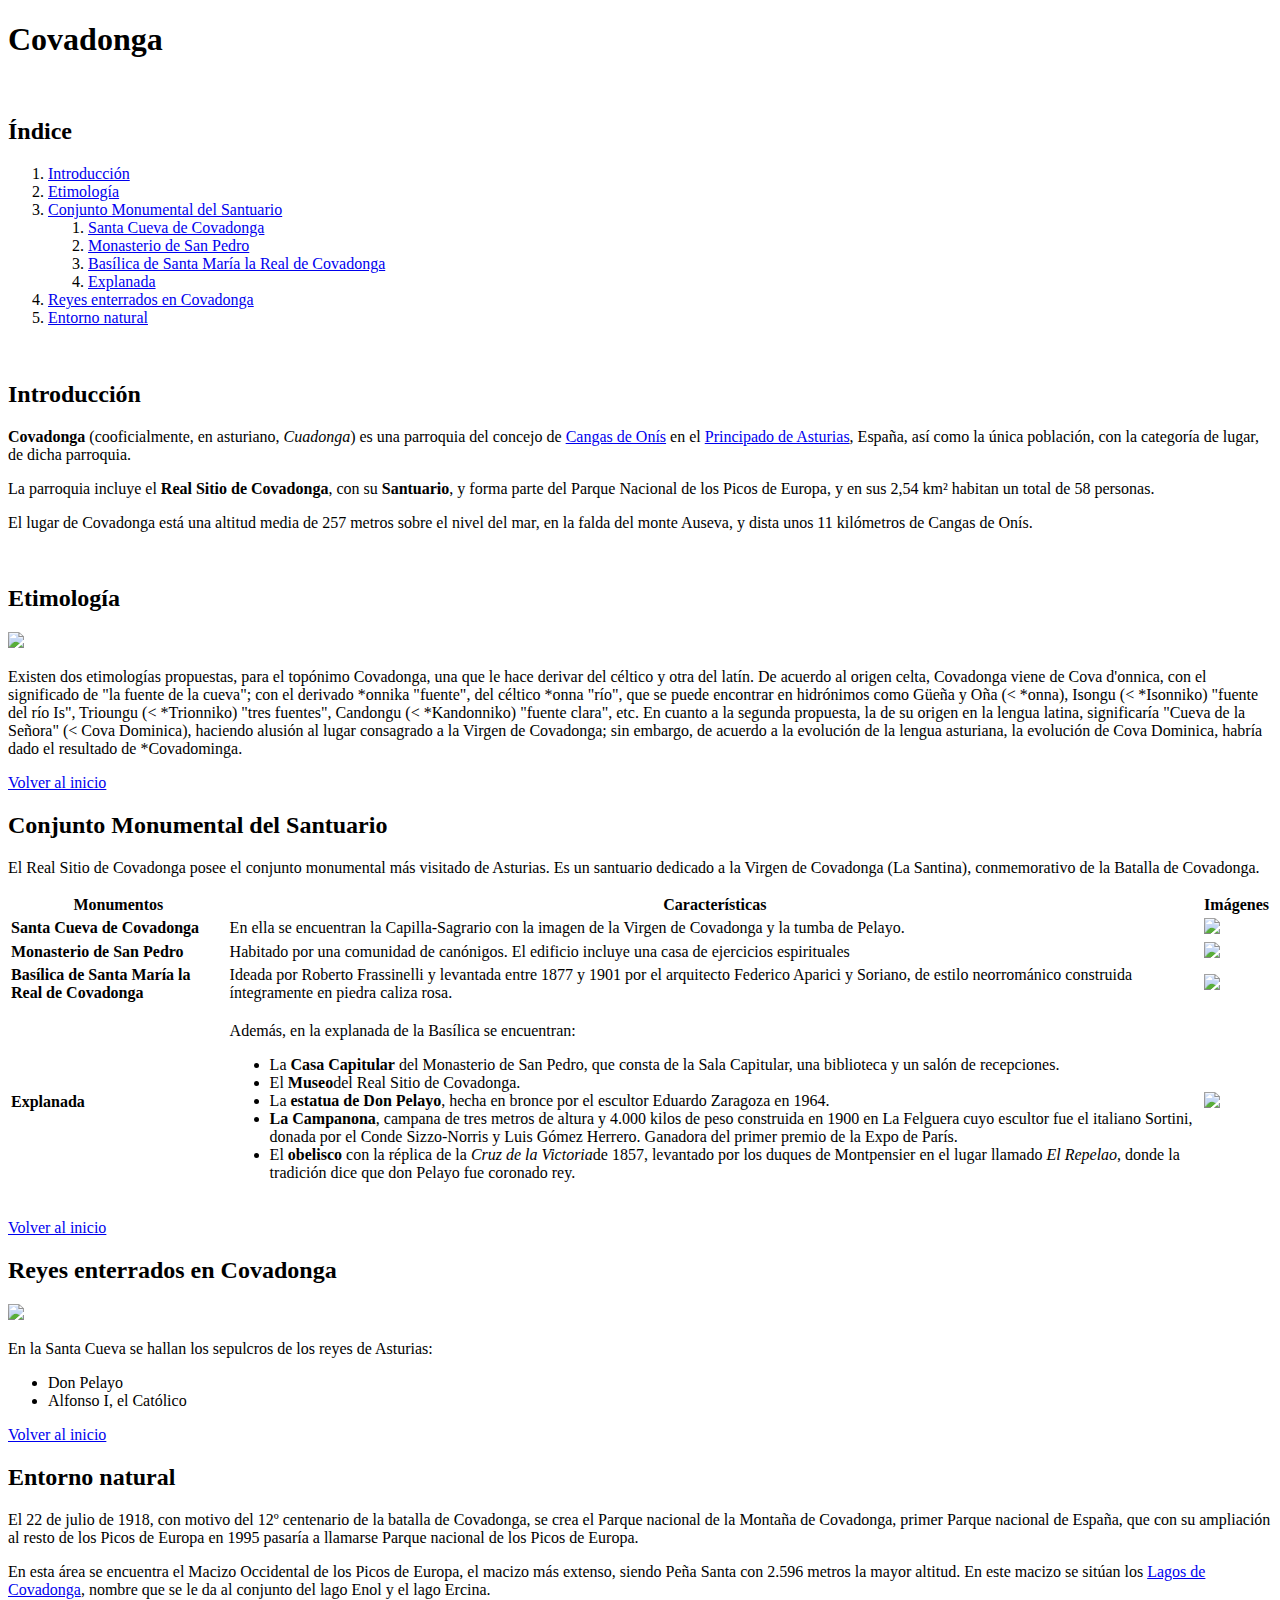
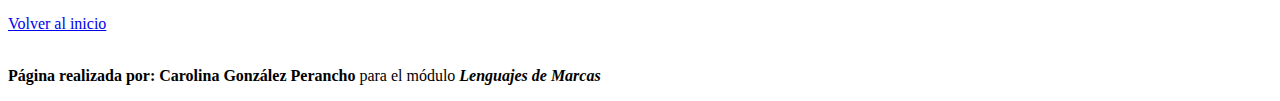
==== Covadonga.html @ c93b2c5b "Update Covadonga.html" ====
<!DOCTYPE html PUBLIC "-//W3C//DTD XHTML 1.0 Strict//EN"
   "http://www.w3.org/TR/xhtml1/DTD/xhtml1-strict.dtd">
<html>
<head>
<title> Covadonga</title>
<meta charset="UTF-8"> 
<link rel="stylesheet" type="text/css" href="css/estiloCovadonga.css"/> 
</head>

<body>
<h1 id="inicio"> Covadonga </h1>
</br>
   <h2 id="indice">Índice</h2>
    <ol>
    
    <li><a href="#introduccion">Introducción</a></li>
    <li><a href="#etimologia">Etimología</a></li>
    <li><a href="#conjunto">Conjunto Monumental del Santuario</a>
	<ol>
	<li><a href="#santacueva">Santa Cueva de Covadonga </a></li> 
	<li><a href="#monasterio">Monasterio de San Pedro </a></li>
	<li><a href="#basilica">Basílica de Santa María la Real de Covadonga </a></li>
    <li><a href="#explanada">Explanada </a></li>
	</ol>
	
	</li>
    <li><a href="#reyes">Reyes enterrados en Covadonga</a> </li>
    <li><a href="#entorno">Entorno natural</a>
  
        </li>   


    </ol>
	</br>
<h2 id="introduccion"> Introducción </h2>
<p><strong>Covadonga</strong> (cooficialmente, en asturiano, <em>Cuadonga</em>) es una parroquia del concejo de <a href="https://es.wikipedia.org/wiki/Cangas_de_On%C3%ADs">Cangas de Onís</a> 
en el <a href="https://es.wikipedia.org/wiki/Asturias">Principado de Asturias</a>, España, así como la única población, con la categoría de lugar, de dicha
 parroquia.</p>
<p>La parroquia incluye el <strong>Real Sitio de Covadonga</strong>, con su <strong>Santuario</strong>, y forma parte del Parque Nacional de
 los Picos de Europa, y en sus 2,54 km² habitan un total de 58 personas.</p>

<p>El lugar de Covadonga está una altitud media de 257 metros sobre el nivel del mar, en la falda del monte
Auseva, y dista unos 11 kilómetros de Cangas de Onís.</p></br>

<h2 id="etimologia"> Etimología </h2>
<img src="images/santina.jpg"/><p>Existen dos etimologías propuestas, para el topónimo Covadonga, una que le hace derivar del céltico y otra del latín. De acuerdo al origen celta, Covadonga viene de Cova d'onnica, con el significado 
de "la fuente de la cueva"; con el derivado *onnika "fuente", del céltico *onna "río", que se puede encontrar en hidrónimos como Güeña y Oña (< *onna), Isongu (< *Isonniko) "fuente del río Is", 
Trioungu (< *Trionniko) "tres fuentes", Candongu (< *Kandonniko) "fuente clara", etc. En cuanto a la segunda propuesta, la de su origen en la lengua latina, significaría "Cueva de la Señora" (< Cova Dominica),
haciendo alusión al lugar consagrado a la Virgen de Covadonga; sin embargo, de acuerdo a la evolución de la lengua asturiana, la evolución de Cova Dominica, habría dado el resultado de *Covadominga.</p>
<a href="#inicio"> Volver al inicio</a>
</br>
<h2 id="conjunto">Conjunto Monumental del Santuario</h2>
<p>El Real Sitio de Covadonga posee el conjunto monumental más visitado de Asturias. Es un santuario dedicado a la Virgen
 de Covadonga (La Santina), conmemorativo de la Batalla de Covadonga.</p>


<table>
<tr>
<th>Monumentos</th>
<th> Características </th>
<th> Imágenes</th>
</tr>
<tr>
<td id="santacueva"><strong>Santa Cueva de Covadonga</strong></td>
<td><span>En ella se encuentran la Capilla-Sagrario con la imagen de la Virgen de Covadonga y la tumba de Pelayo.</span></td>
<td><img src="images/cueva.jpg"/></td>
</tr>
<tr>
<td id="monasterio"><strong>Monasterio de San Pedro</strong></td>
<span><td> Habitado por una comunidad de canónigos. El edificio incluye una casa de ejercicios espirituales</td></span>
<td><img src="imagenes/casa_capitular.jpg"/></td>
</tr>

<tr>
<td id="basilica"><strong>Basílica de Santa María la Real de Covadonga</strong></td>
<span><td>Ideada por Roberto Frassinelli y levantada entre 1877 y 1901 por el arquitecto Federico Aparici y Soriano, 
de estilo neorrománico construida íntegramente en piedra caliza rosa.</td></span>
<td><img src="imagenes/basilica.jpg"/></td>
</tr>
<tr>
<td id="explanada"><strong>Explanada</strong></td>
<td>
<span><p>Además, en la explanada de la Basílica se encuentran: </p>
<ul>
<li>La <strong>Casa Capitular</strong> del Monasterio de San Pedro, que consta de la Sala Capitular, una biblioteca y un salón de recepciones.</li>
<li> El <strong>Museo</strong>del Real Sitio de Covadonga.</li>
<li> La <strong>estatua de Don Pelayo</strong>, hecha en bronce por el escultor Eduardo Zaragoza en 1964.</li>
<li> <strong>La Campanona</strong>, campana de tres metros de altura y 4.000 kilos de peso construida en 1900 en
 La Felguera cuyo escultor fue el italiano Sortini, donada por el Conde Sizzo-Norris y Luis Gómez Herrero.
 Ganadora del primer premio de la Expo de París.</li>
<li> El <strong>obelisco </strong> con la réplica de la <em>Cruz de la Victoria</em>de 1857, levantado por los duques de Montpensier en el lugar 
llamado <em>El Repelao</em>, donde la tradición dice que don Pelayo fue coronado rey.</li>
</ul>
</td></span>
<td><img src="imagenes/monumentos.jpg"/></td>
</tr>
</table>
</br>
<a href="#inicio"> Volver al inicio</a>
</br>
<h2 id="reyes"> Reyes enterrados en Covadonga</h2><img src="imagenes/tumba.jpg"/>
<p>En la Santa Cueva se hallan los sepulcros de los reyes de Asturias:</p>
<ul>
 <span><li> Don Pelayo</li></span>
 <span><li> Alfonso I, el Católico</li></span>
 </ul>
 <a href="#inicio"> Volver al inicio</a>
 </br>
 <h2 id="entorno"> Entorno natural</h2>
 <p> El 22 de julio de 1918, con motivo del 12º centenario de la batalla de Covadonga,
 se crea el Parque nacional de la Montaña de Covadonga, primer Parque nacional de España, 
 que con su ampliación al resto de los Picos de Europa en 1995 pasaría a llamarse
 Parque nacional de los Picos de Europa.</p>
 <p>En esta área se encuentra el Macizo Occidental de los Picos de Europa, el macizo más extenso, 
 siendo Peña Santa con 2.596 metros la mayor altitud. En este macizo se sitúan los  <a href="lagosCovadonga.html">
 Lagos de Covadonga</a>, nombre que se le da al conjunto del lago Enol y el lago Ercina.</p>

 <a href="#inicio"> Volver al inicio</a>
  </br> </br>
<p> <strong>Página realizada por: Carolina González Perancho</strong> para el módulo <strong><em>Lenguajes de Marcas </em></strong> </p>
</body>
</html>
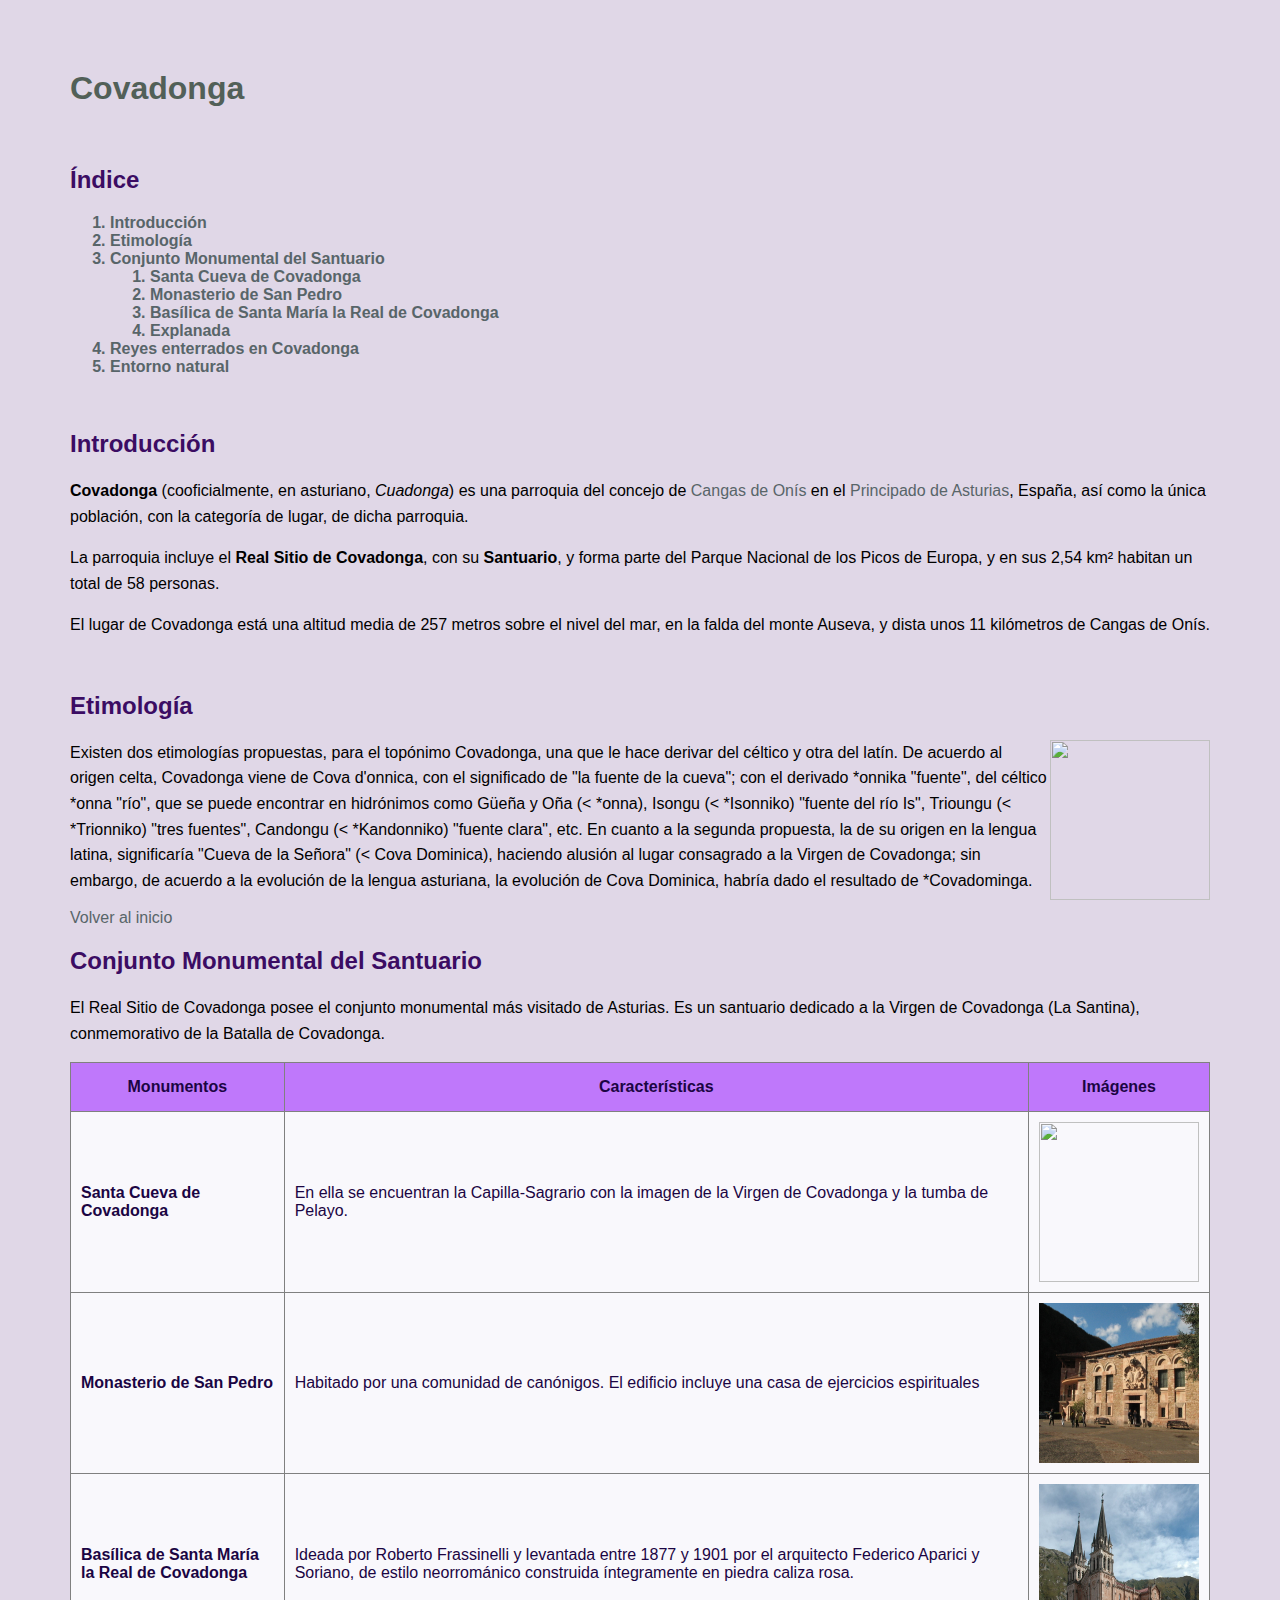
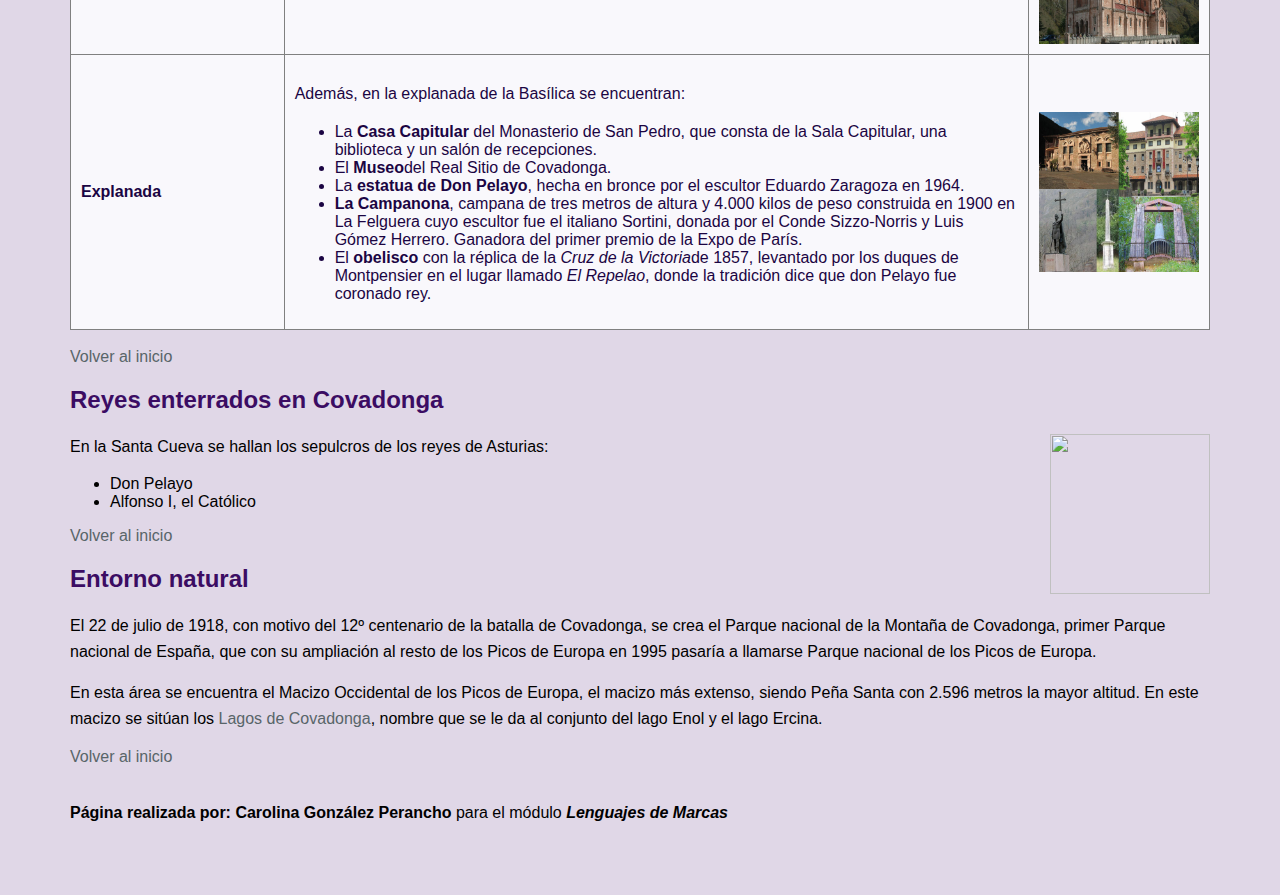
==== commit e69b5d97: "Add files via upload" ====
--- a/Covadonga.html
+++ b/Covadonga.html
@@ -4,7 +4,7 @@
 <head>
 <title> Covadonga</title>
 <meta charset="UTF-8"> 
-<link rel="stylesheet" type="text/css" href="css/estiloCovadonga.css"/> 
+<link rel="stylesheet" type="text/css" href="stylesheets/estiloCovadonga.css"/> 
 </head>
 
 <body>
@@ -68,14 +68,14 @@
 <tr>
 <td id="monasterio"><strong>Monasterio de San Pedro</strong></td>
 <span><td> Habitado por una comunidad de canónigos. El edificio incluye una casa de ejercicios espirituales</td></span>
-<td><img src="imagenes/casa_capitular.jpg"/></td>
+<td><img src="images/casa_capitular.jpg"/></td>
 </tr>
 
 <tr>
 <td id="basilica"><strong>Basílica de Santa María la Real de Covadonga</strong></td>
 <span><td>Ideada por Roberto Frassinelli y levantada entre 1877 y 1901 por el arquitecto Federico Aparici y Soriano, 
 de estilo neorrománico construida íntegramente en piedra caliza rosa.</td></span>
-<td><img src="imagenes/basilica.jpg"/></td>
+<td><img src="images/basilica.jpg"/></td>
 </tr>
 <tr>
 <td id="explanada"><strong>Explanada</strong></td>
@@ -92,13 +92,13 @@
 llamado <em>El Repelao</em>, donde la tradición dice que don Pelayo fue coronado rey.</li>
 </ul>
 </td></span>
-<td><img src="imagenes/monumentos.jpg"/></td>
+<td><img src="images/monumentos.jpg"/></td>
 </tr>
 </table>
 </br>
 <a href="#inicio"> Volver al inicio</a>
 </br>
-<h2 id="reyes"> Reyes enterrados en Covadonga</h2><img src="imagenes/tumba.jpg"/>
+<h2 id="reyes"> Reyes enterrados en Covadonga</h2><img src="images/tumba.jpg"/>
 <p>En la Santa Cueva se hallan los sepulcros de los reyes de Asturias:</p>
 <ul>
  <span><li> Don Pelayo</li></span>
--- a/stylesheets/estiloCovadonga.css
+++ b/stylesheets/estiloCovadonga.css
@@ -0,0 +1,122 @@
+body{
+    font-family: verdana,arial,sans-serif;
+    background-color: #e0d7e7;
+	margin:70px;
+
+
+    
+}
+h1{
+	color:#526058;
+	font-family: verdana,arial,sans-serif;
+	
+}
+h2 {
+	color:#3b0c63;
+	font-family: verdana,arial,sans-serif;
+}
+
+img{
+    
+float:right;
+width:160px;
+height:160px;
+margin-left:20px;
+display: block;
+margin-left: auto;
+margin-right: auto;
+}
+
+
+
+
+p{
+  
+    font-weight:500;
+    line-height: 1.6;
+
+}
+
+a{
+	color:#586569;
+	}
+
+li a{
+    text-decoration: none;
+	font-weight:bold;
+	
+    
+}
+ol li{
+    
+      font-weight:600;
+      color:#586569;
+}
+
+a:link{
+	text-decoration:none;
+	  color:#586569;
+
+	
+}
+
+a:hover{
+	color:#ffffff;
+}
+
+
+li:hover{
+	color:#ffffff;
+	
+}
+a:active {
+		color:#8808f5;
+} 
+
+li:active{
+	color:#8808f5;
+}
+
+span {
+	pointer-events: none;
+}
+
+
+ table{
+
+
+border-collapse:collapse;
+ color: #49454c;
+
+
+    
+}
+table,th,td{
+border:1px solid grey;  
+
+}
+
+table,th{
+    background-color:#bf78fb;
+	color:#1b0543;
+	text-align:center;
+	padding:15px;
+}
+
+table,td{
+    background-color:#f9f8fc;
+	text-align:left;
+	padding:10px;
+	pointer-events: none;
+	
+	
+}
+
+span img{
+	width:350px;
+	height: 250px;
+    margin: 20px;
+ 
+	}
+
+
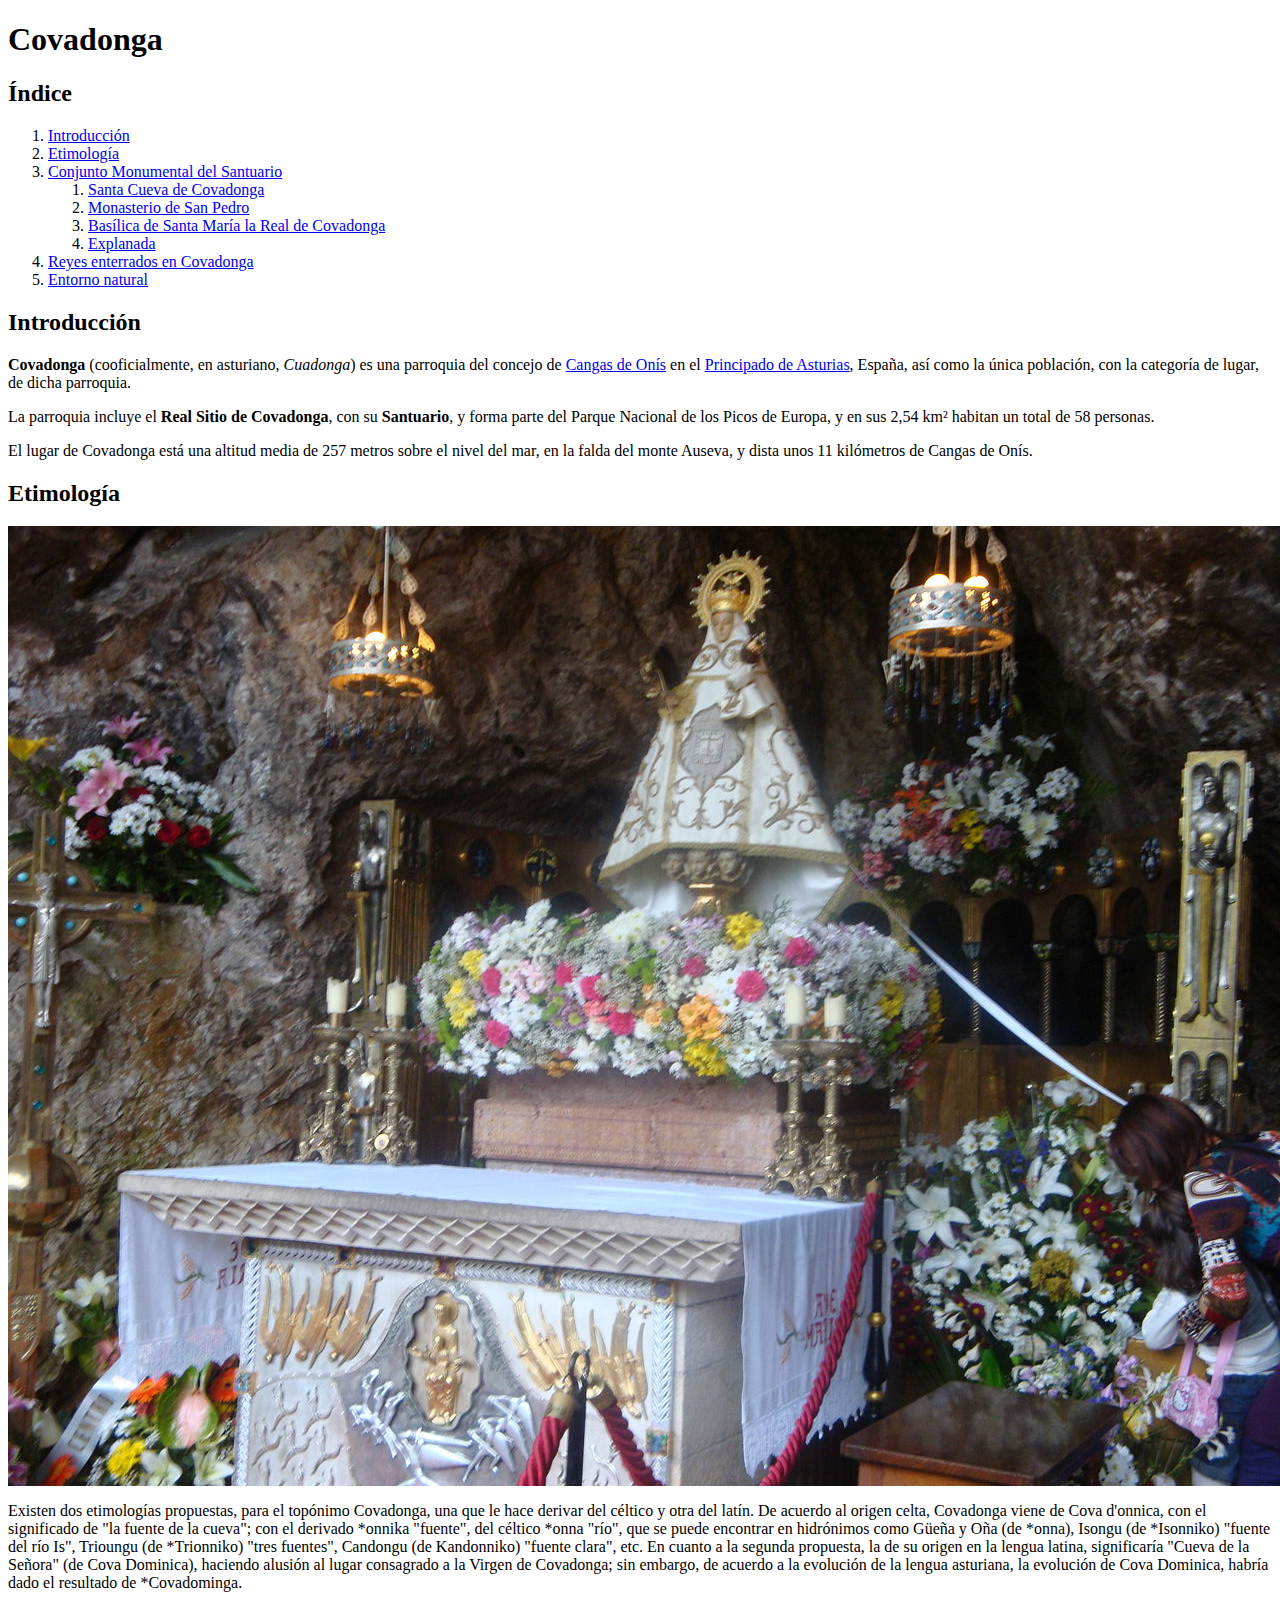
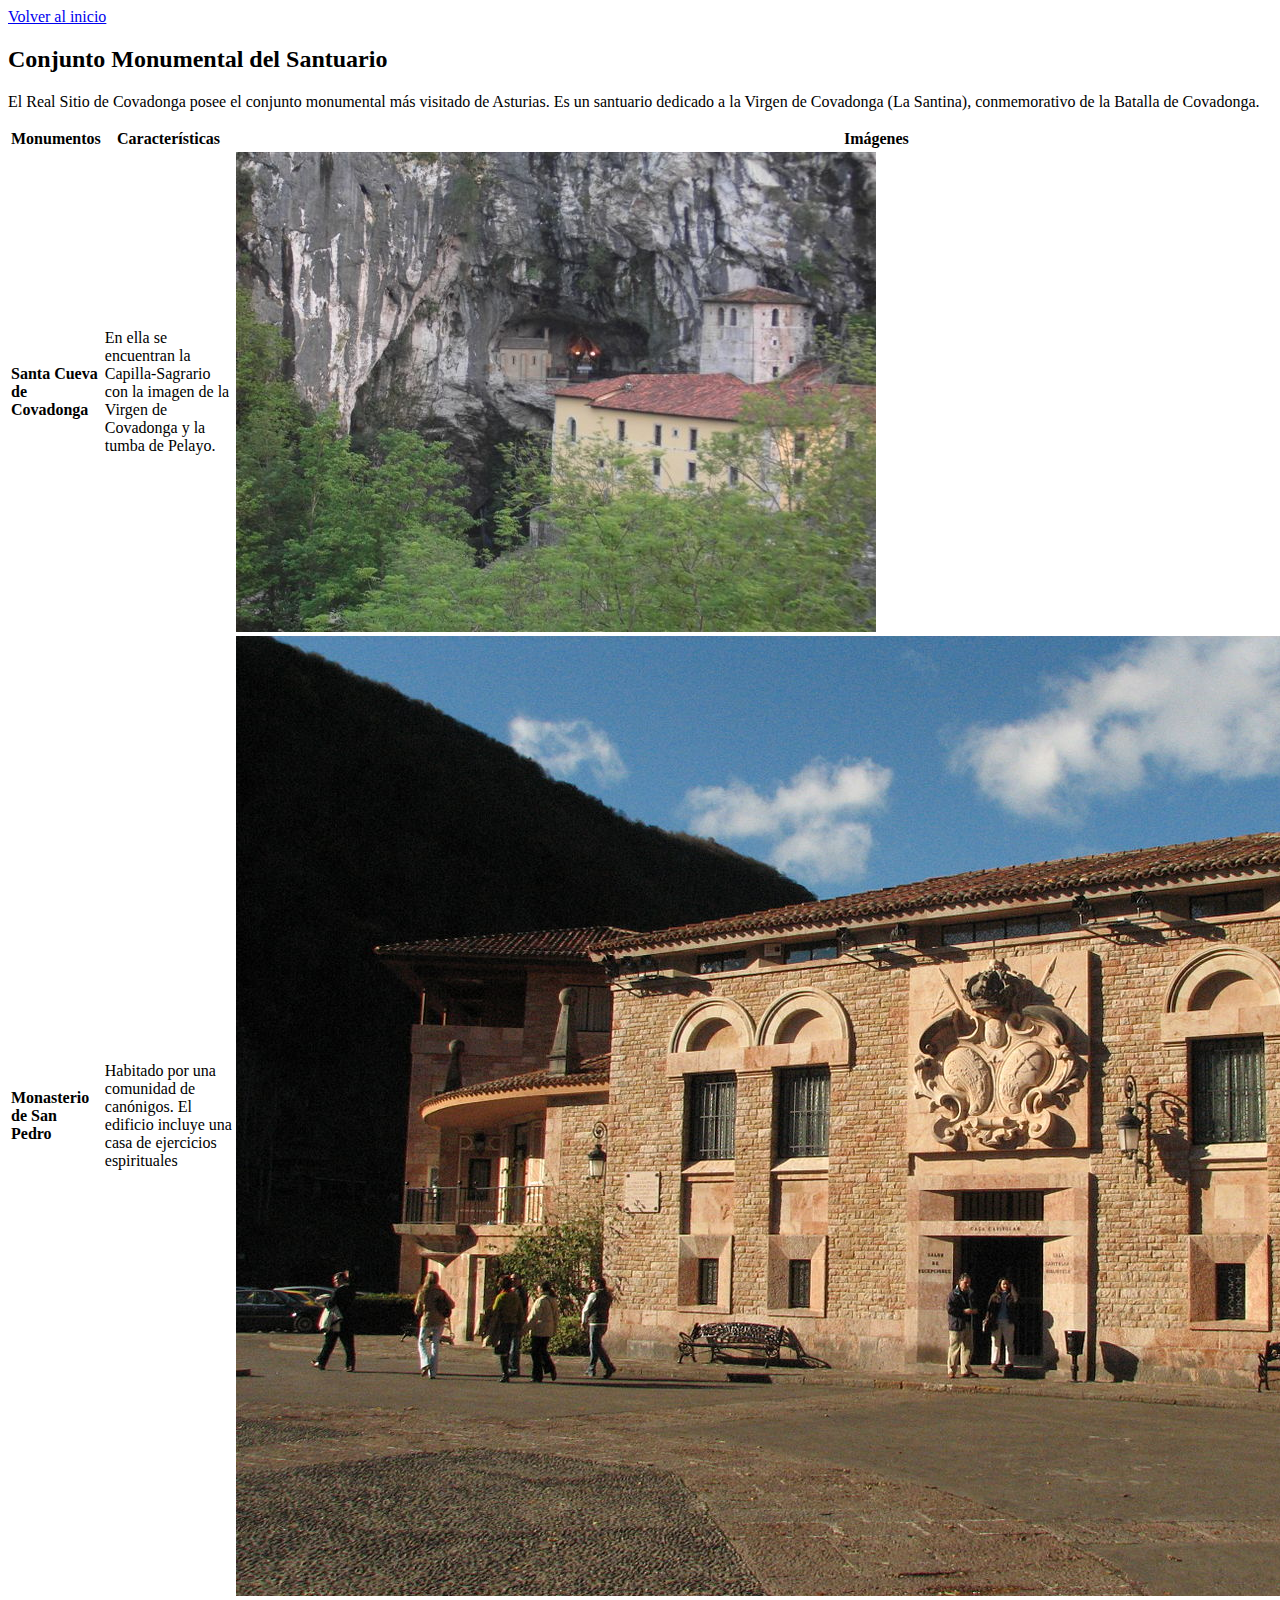
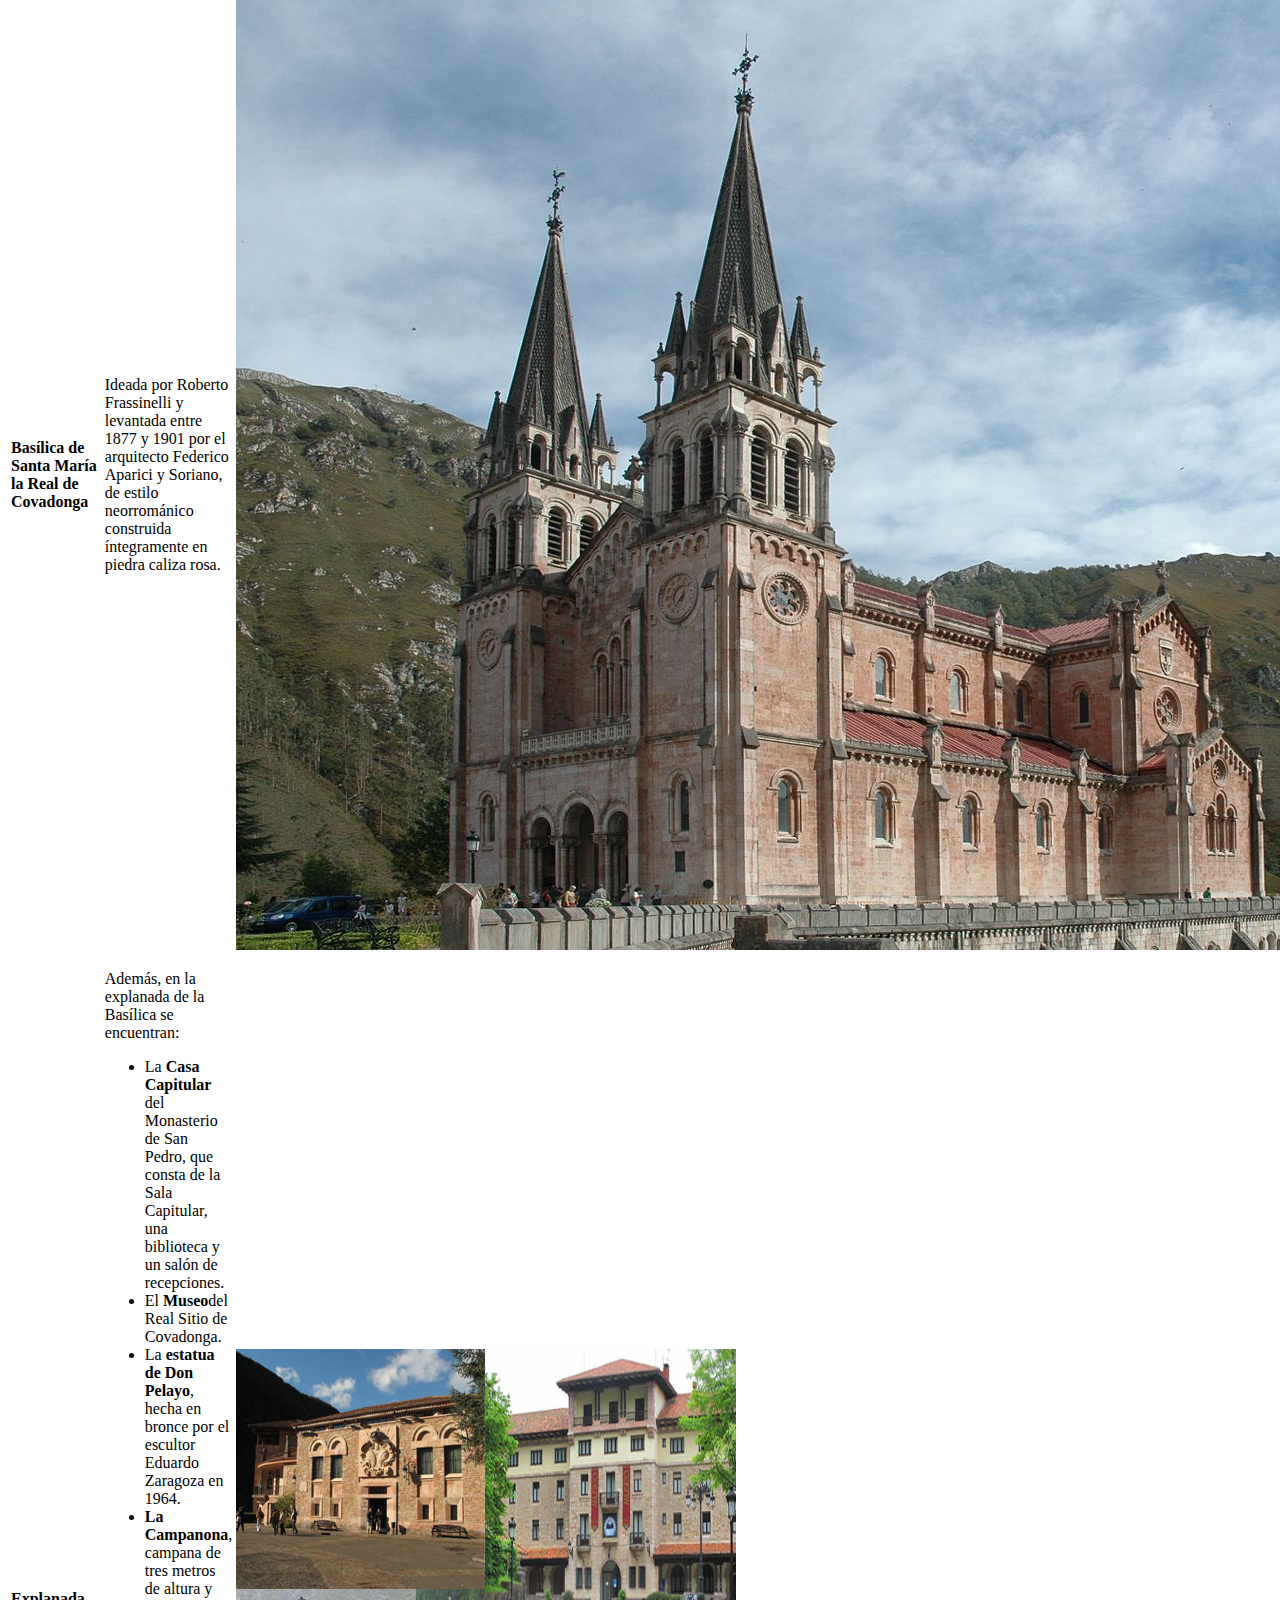
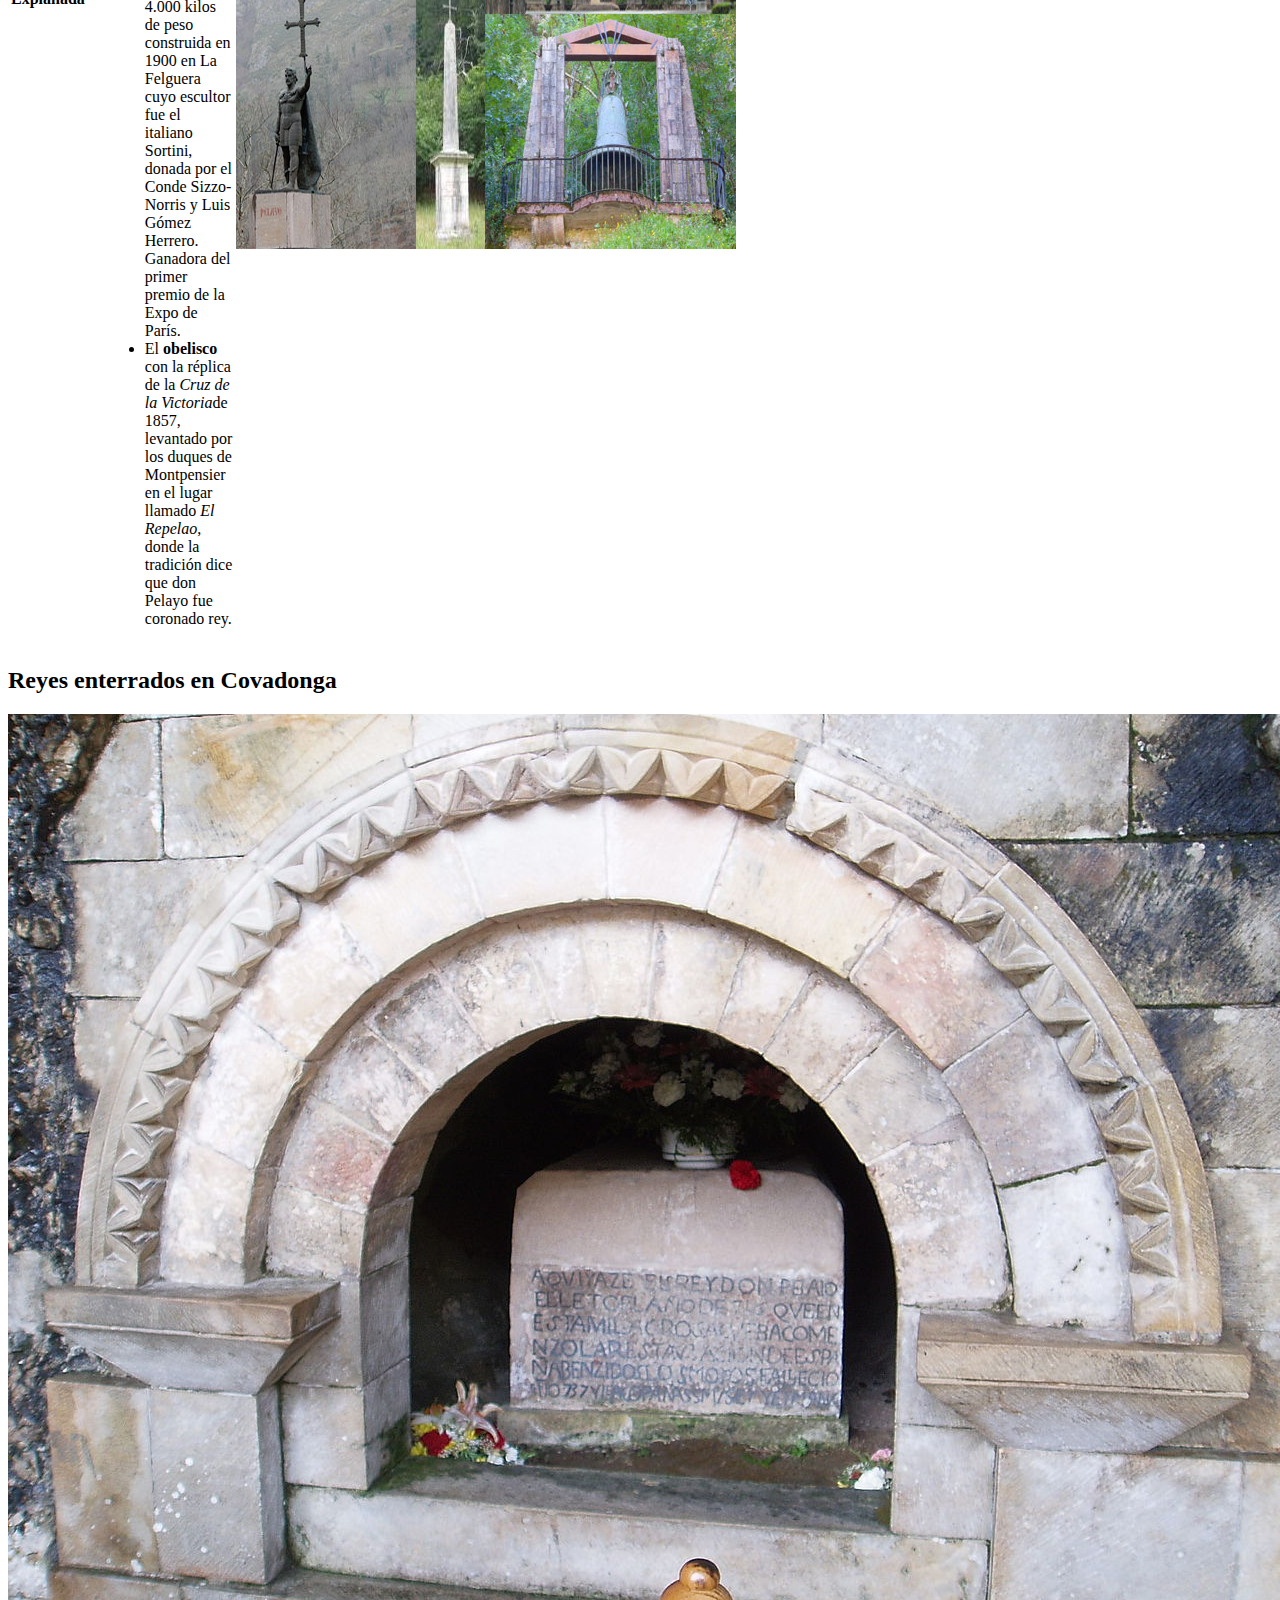
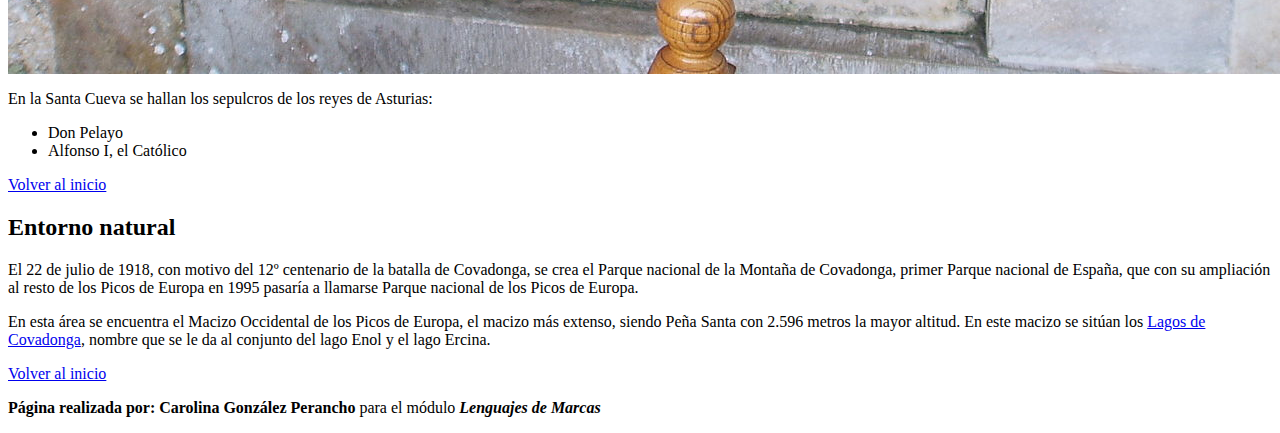
==== commit 3c5b370b: "Update Covadonga.html" ====
--- a/Covadonga.html
+++ b/Covadonga.html
@@ -1,15 +1,15 @@
-<!DOCTYPE html PUBLIC "-//W3C//DTD XHTML 1.0 Strict//EN"
-   "http://www.w3.org/TR/xhtml1/DTD/xhtml1-strict.dtd">
-<html>
+ <!DOCTYPE html PUBLIC "-//W3C//DTD XHTML 1.0 Transitional//EN"
+         "http://www.w3.org/TR/xhtml1/DTD/xhtml1-transitional.dtd">
+ <html xmlns="http://www.w3.org/1999/xhtml">
 <head>
 <title> Covadonga</title>
-<meta charset="UTF-8"> 
-<link rel="stylesheet" type="text/css" href="stylesheets/estiloCovadonga.css"/> 
+ <meta http-equiv="content-type" content="text/html; charset=utf-8" />
+<link rel="stylesheet" type="text/css" href="css/estiloCovadonga.css"/> 
 </head>
 
 <body>
 <h1 id="inicio"> Covadonga </h1>
-</br>
+
    <h2 id="indice">Índice</h2>
     <ol>
     
@@ -31,7 +31,7 @@
 
 
     </ol>
-	</br>
+
 <h2 id="introduccion"> Introducción </h2>
 <p><strong>Covadonga</strong> (cooficialmente, en asturiano, <em>Cuadonga</em>) es una parroquia del concejo de <a href="https://es.wikipedia.org/wiki/Cangas_de_On%C3%ADs">Cangas de Onís</a> 
 en el <a href="https://es.wikipedia.org/wiki/Asturias">Principado de Asturias</a>, España, así como la única población, con la categoría de lugar, de dicha
@@ -40,15 +40,15 @@
  los Picos de Europa, y en sus 2,54 km² habitan un total de 58 personas.</p>
 
 <p>El lugar de Covadonga está una altitud media de 257 metros sobre el nivel del mar, en la falda del monte
-Auseva, y dista unos 11 kilómetros de Cangas de Onís.</p></br>
+Auseva, y dista unos 11 kilómetros de Cangas de Onís.</p>
 
 <h2 id="etimologia"> Etimología </h2>
-<img src="images/santina.jpg"/><p>Existen dos etimologías propuestas, para el topónimo Covadonga, una que le hace derivar del céltico y otra del latín. De acuerdo al origen celta, Covadonga viene de Cova d'onnica, con el significado 
-de "la fuente de la cueva"; con el derivado *onnika "fuente", del céltico *onna "río", que se puede encontrar en hidrónimos como Güeña y Oña (< *onna), Isongu (< *Isonniko) "fuente del río Is", 
-Trioungu (< *Trionniko) "tres fuentes", Candongu (< *Kandonniko) "fuente clara", etc. En cuanto a la segunda propuesta, la de su origen en la lengua latina, significaría "Cueva de la Señora" (< Cova Dominica),
+<img src="images/santina.jpg" alt="santina"/><p>Existen dos etimologías propuestas, para el topónimo Covadonga, una que le hace derivar del céltico y otra del latín. De acuerdo al origen celta, Covadonga viene de Cova d'onnica, con el significado 
+de "la fuente de la cueva"; con el derivado *onnika "fuente", del céltico *onna "río", que se puede encontrar en hidrónimos como Güeña y Oña (de *onna), Isongu (de *Isonniko) "fuente del río Is", 
+Trioungu (de *Trionniko) "tres fuentes", Candongu (de Kandonniko) "fuente clara", etc. En cuanto a la segunda propuesta, la de su origen en la lengua latina, significaría "Cueva de la Señora" (de Cova Dominica),
 haciendo alusión al lugar consagrado a la Virgen de Covadonga; sin embargo, de acuerdo a la evolución de la lengua asturiana, la evolución de Cova Dominica, habría dado el resultado de *Covadominga.</p>
 <a href="#inicio"> Volver al inicio</a>
-</br>
+
 <h2 id="conjunto">Conjunto Monumental del Santuario</h2>
 <p>El Real Sitio de Covadonga posee el conjunto monumental más visitado de Asturias. Es un santuario dedicado a la Virgen
  de Covadonga (La Santina), conmemorativo de la Batalla de Covadonga.</p>
@@ -62,25 +62,25 @@
 </tr>
 <tr>
 <td id="santacueva"><strong>Santa Cueva de Covadonga</strong></td>
-<td><span>En ella se encuentran la Capilla-Sagrario con la imagen de la Virgen de Covadonga y la tumba de Pelayo.</span></td>
-<td><img src="images/cueva.jpg"/></td>
+<td>En ella se encuentran la Capilla-Sagrario con la imagen de la Virgen de Covadonga y la tumba de Pelayo.</td>
+<td><img src="images/cueva.jpg" alt="cueva"/></td>
 </tr>
 <tr>
 <td id="monasterio"><strong>Monasterio de San Pedro</strong></td>
-<span><td> Habitado por una comunidad de canónigos. El edificio incluye una casa de ejercicios espirituales</td></span>
-<td><img src="images/casa_capitular.jpg"/></td>
+<td> Habitado por una comunidad de canónigos. El edificio incluye una casa de ejercicios espirituales</td>
+<td><img src="images/casa_capitular.jpg" alt="Casa capitular"/></td>
 </tr>
 
 <tr>
 <td id="basilica"><strong>Basílica de Santa María la Real de Covadonga</strong></td>
-<span><td>Ideada por Roberto Frassinelli y levantada entre 1877 y 1901 por el arquitecto Federico Aparici y Soriano, 
-de estilo neorrománico construida íntegramente en piedra caliza rosa.</td></span>
-<td><img src="images/basilica.jpg"/></td>
+<td>Ideada por Roberto Frassinelli y levantada entre 1877 y 1901 por el arquitecto Federico Aparici y Soriano, 
+de estilo neorrománico construida íntegramente en piedra caliza rosa.</td>
+<td><img src="images/basilica.jpg" alt="basilica"/></td>
 </tr>
 <tr>
 <td id="explanada"><strong>Explanada</strong></td>
 <td>
-<span><p>Además, en la explanada de la Basílica se encuentran: </p>
+<p>Además, en la explanada de la Basílica se encuentran: </p>
 <ul>
 <li>La <strong>Casa Capitular</strong> del Monasterio de San Pedro, que consta de la Sala Capitular, una biblioteca y un salón de recepciones.</li>
 <li> El <strong>Museo</strong>del Real Sitio de Covadonga.</li>
@@ -91,21 +91,21 @@
 <li> El <strong>obelisco </strong> con la réplica de la <em>Cruz de la Victoria</em>de 1857, levantado por los duques de Montpensier en el lugar 
 llamado <em>El Repelao</em>, donde la tradición dice que don Pelayo fue coronado rey.</li>
 </ul>
-</td></span>
-<td><img src="images/monumentos.jpg"/></td>
+</td>
+<td><img src="images/monumentos.jpg" alt="basilica"/></td>
 </tr>
 </table>
-</br>
-<a href="#inicio"> Volver al inicio</a>
-</br>
-<h2 id="reyes"> Reyes enterrados en Covadonga</h2><img src="images/tumba.jpg"/>
+
+
+
+<h2 id="reyes"> Reyes enterrados en Covadonga</h2><img src="images/tumba.jpg" alt="tumba"/>
 <p>En la Santa Cueva se hallan los sepulcros de los reyes de Asturias:</p>
 <ul>
- <span><li> Don Pelayo</li></span>
- <span><li> Alfonso I, el Católico</li></span>
+ <li> Don Pelayo</li>
+<li> Alfonso I, el Católico</li>
  </ul>
  <a href="#inicio"> Volver al inicio</a>
- </br>
+
  <h2 id="entorno"> Entorno natural</h2>
  <p> El 22 de julio de 1918, con motivo del 12º centenario de la batalla de Covadonga,
  se crea el Parque nacional de la Montaña de Covadonga, primer Parque nacional de España, 
@@ -116,7 +116,7 @@
  Lagos de Covadonga</a>, nombre que se le da al conjunto del lago Enol y el lago Ercina.</p>
 
  <a href="#inicio"> Volver al inicio</a>
-  </br> </br>
+
 <p> <strong>Página realizada por: Carolina González Perancho</strong> para el módulo <strong><em>Lenguajes de Marcas </em></strong> </p>
 </body>
 </html>
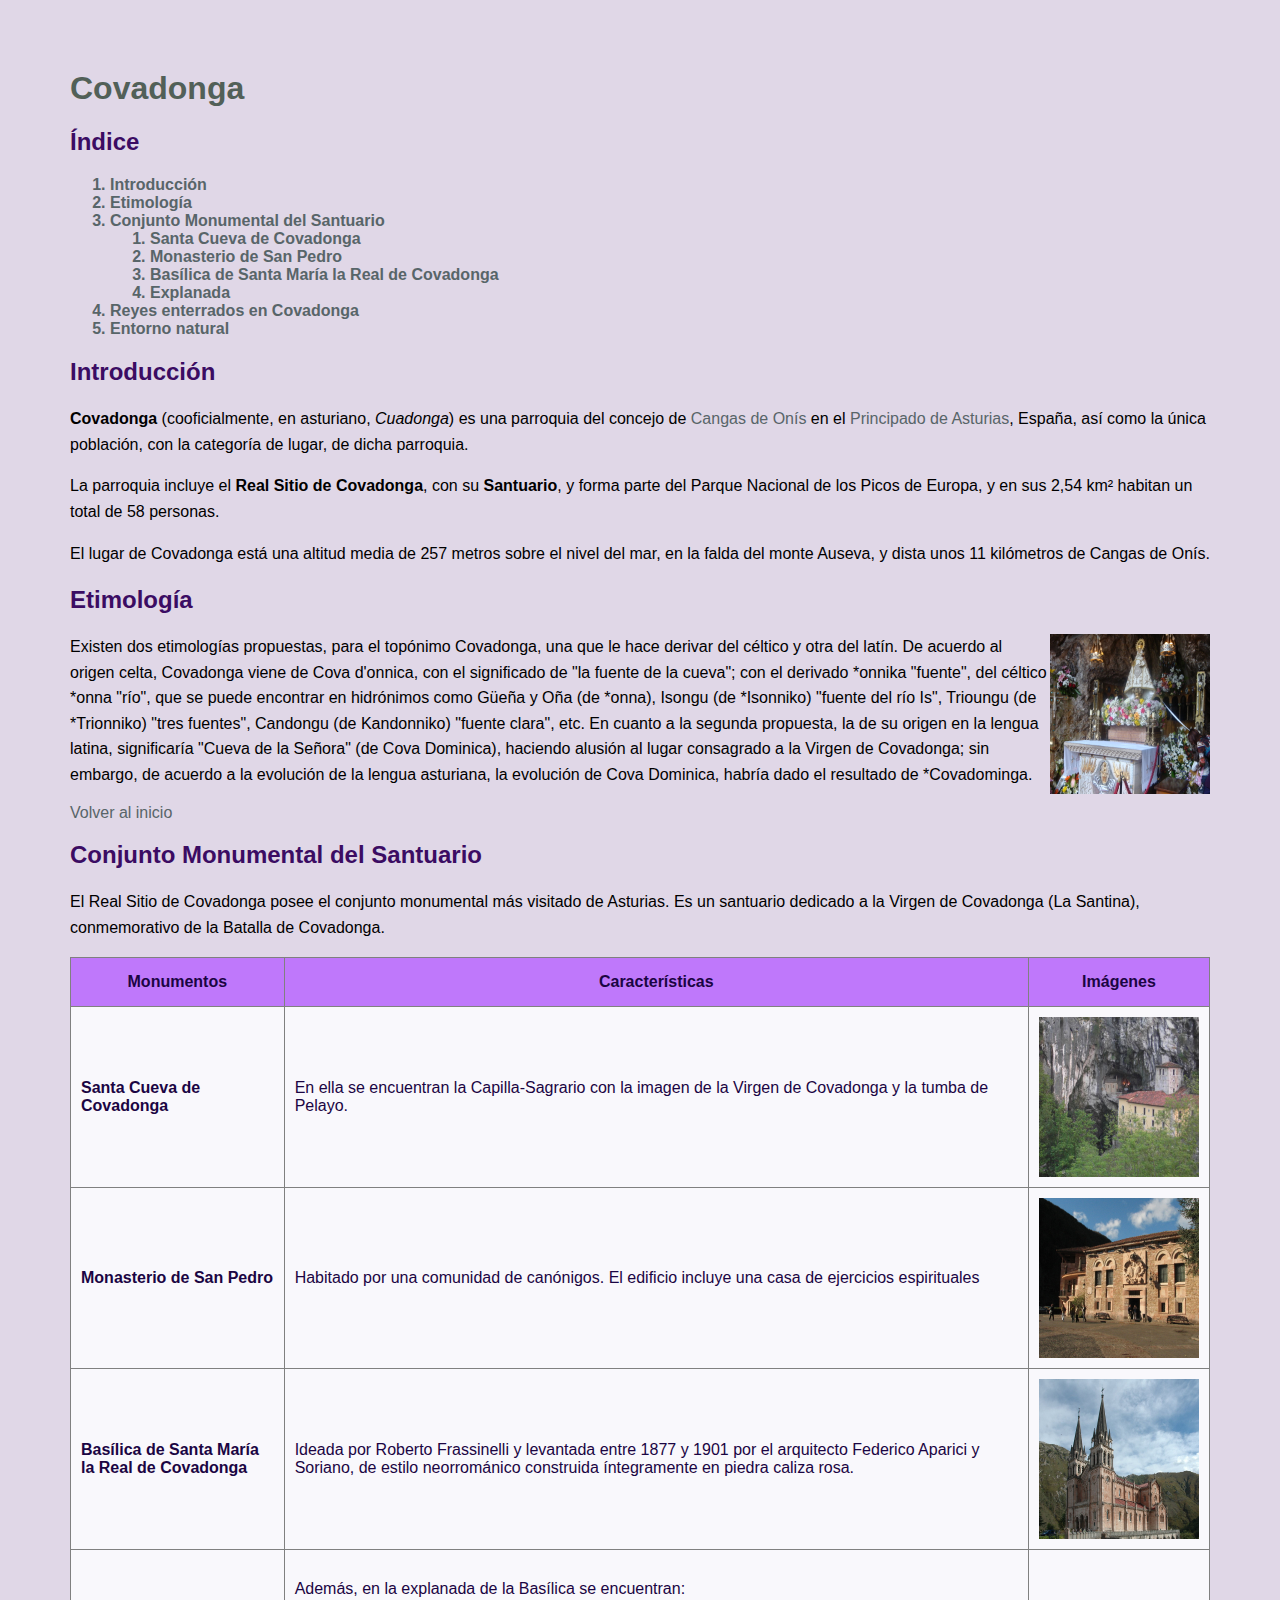
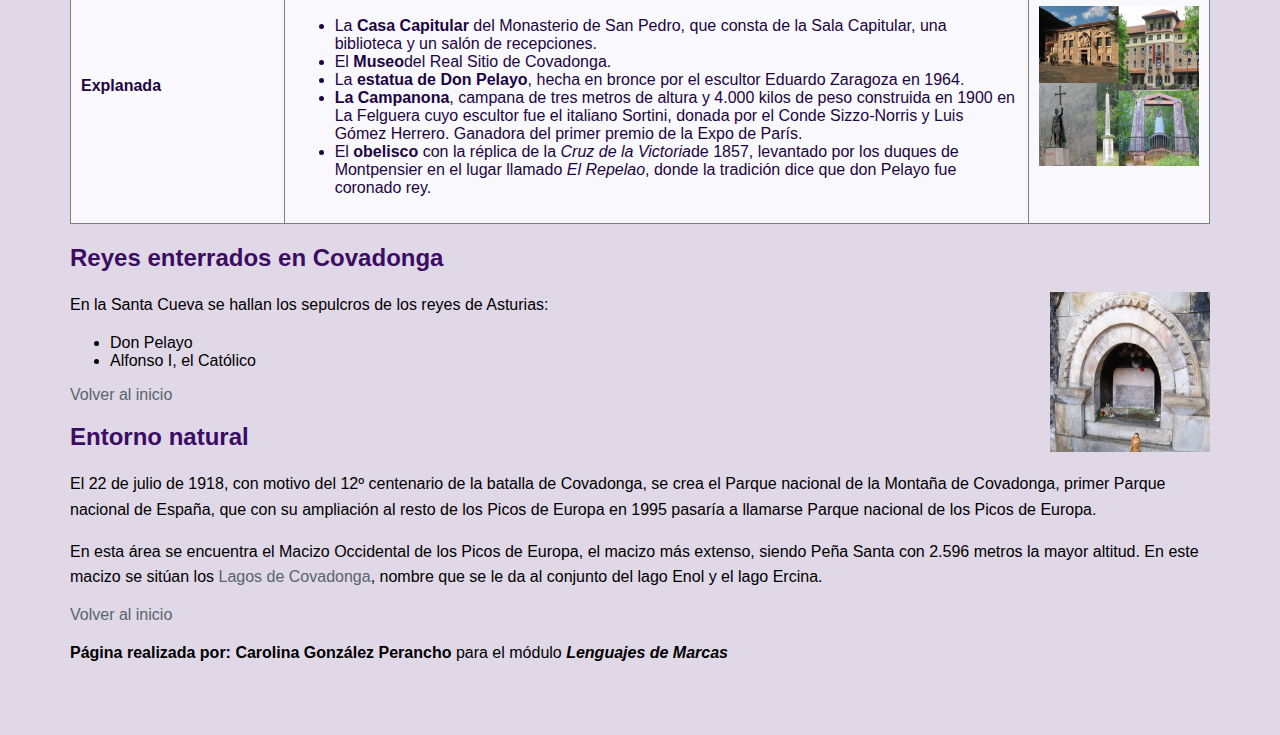
==== commit 4513f186: "Update Covadonga.html" ====
--- a/Covadonga.html
+++ b/Covadonga.html
@@ -4,7 +4,7 @@
 <head>
 <title> Covadonga</title>
  <meta http-equiv="content-type" content="text/html; charset=utf-8" />
-<link rel="stylesheet" type="text/css" href="css/estiloCovadonga.css"/> 
+<link rel="stylesheet" type="text/css" href="stylesheets/estiloCovadonga.css"/> 
 </head>
 
 <body>
--- a/stylesheets/estiloCovadonga.css
+++ b/stylesheets/estiloCovadonga.css
@@ -0,0 +1,119 @@
+body{
+    font-family: verdana,arial,sans-serif;
+    background-color: #e0d7e7;
+	margin:70px;
+
+
+    
+}
+h1{
+	color:#526058;
+	font-family: verdana,arial,sans-serif;
+	
+}
+h2 {
+	color:#3b0c63;
+	font-family: verdana,arial,sans-serif;
+}
+
+img{
+    
+float:right;
+width:160px;
+height:160px;
+margin-left:20px;
+display: block;
+margin-left: auto;
+margin-right: auto;
+}
+
+
+
+
+p{
+  
+    font-weight:500;
+    line-height: 1.6;
+
+}
+
+a{
+	color:#586569;
+	}
+
+li a{
+    text-decoration: none;
+	font-weight:bold;
+	
+    
+}
+ol li{
+    
+      font-weight:600;
+      color:#586569;
+}
+
+
+
+a:link{
+	text-decoration:none;
+	  color:#586569;
+
+	
+}
+
+a:hover{
+	color:#ffffff;
+}
+
+
+
+a:active {
+		color:#8808f5;
+} 
+
+li:active{
+	color:#8808f5;
+}
+
+
+
+
+ table{
+
+
+border-collapse:collapse;
+ color: #49454c;
+
+
+    
+}
+table,th,td{
+border:1px solid grey;  
+
+}
+
+table,th{
+    background-color:#bf78fb;
+	color:#1b0543;
+	text-align:center;
+	padding:15px;
+}
+
+table,td{
+    background-color:#f9f8fc;
+	text-align:left;
+	padding:10px;
+
+	
+	
+}
+
+span img{
+	width:350px;
+	height: 250px;
+    margin: 20px;
+ 
+	}
+
+
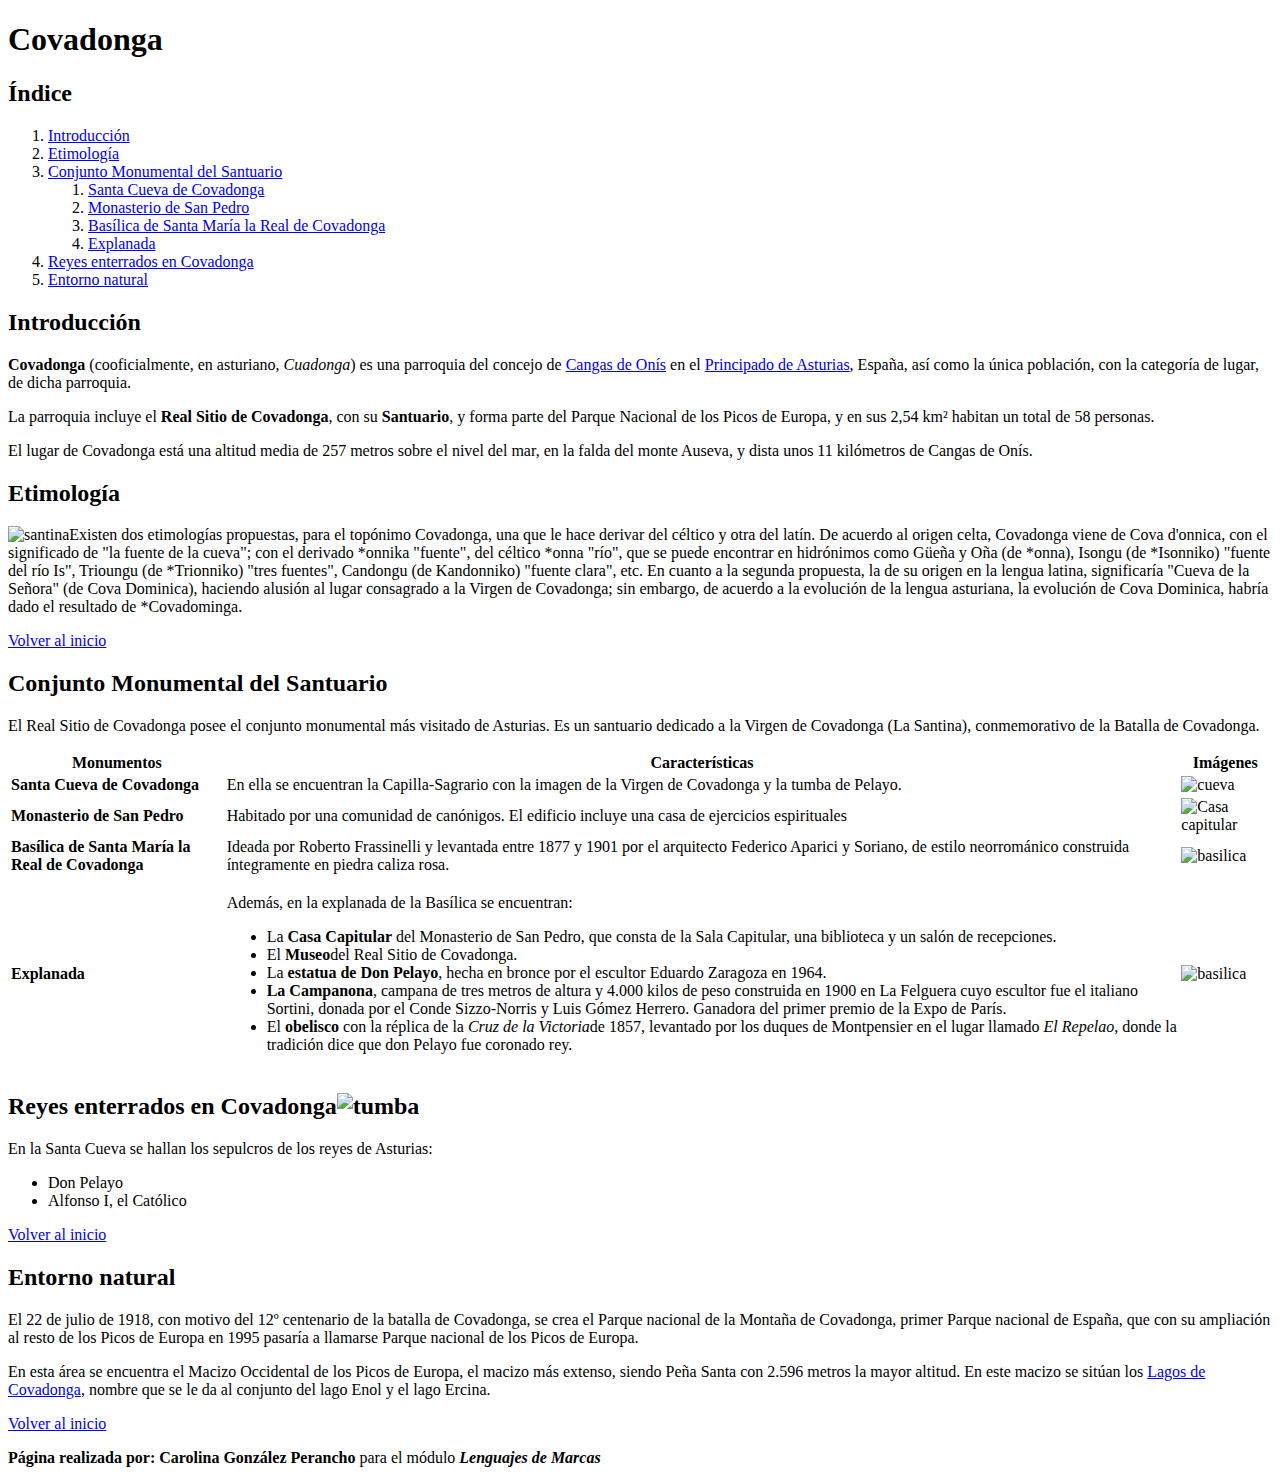
==== commit 80012297: "Add files via upload" ====
--- a/Covadonga.html
+++ b/Covadonga.html
@@ -1,10 +1,10 @@
- <!DOCTYPE html PUBLIC "-//W3C//DTD XHTML 1.0 Transitional//EN"
-         "http://www.w3.org/TR/xhtml1/DTD/xhtml1-transitional.dtd">
- <html xmlns="http://www.w3.org/1999/xhtml">
+<!DOCTYPE html PUBLIC "-//W3C//DTD XHTML 1.0 Strict//EN"
+   "http://www.w3.org/TR/xhtml1/DTD/xhtml1-strict.dtd">
+<html xmlns="http://www.w3.org/1999/xhtml" lang="en" xml:lang="en">
 <head>
 <title> Covadonga</title>
  <meta http-equiv="content-type" content="text/html; charset=utf-8" />
-<link rel="stylesheet" type="text/css" href="stylesheets/estiloCovadonga.css"/> 
+<link rel="stylesheet" type="text/css" href="css/estiloCovadonga.css"/> 
 </head>
 
 <body>
@@ -43,11 +43,11 @@
 Auseva, y dista unos 11 kilómetros de Cangas de Onís.</p>
 
 <h2 id="etimologia"> Etimología </h2>
-<img src="images/santina.jpg" alt="santina"/><p>Existen dos etimologías propuestas, para el topónimo Covadonga, una que le hace derivar del céltico y otra del latín. De acuerdo al origen celta, Covadonga viene de Cova d'onnica, con el significado 
+<p><img src="imagenes/santina.jpg" alt="santina"/>Existen dos etimologías propuestas, para el topónimo Covadonga, una que le hace derivar del céltico y otra del latín. De acuerdo al origen celta, Covadonga viene de Cova d'onnica, con el significado 
 de "la fuente de la cueva"; con el derivado *onnika "fuente", del céltico *onna "río", que se puede encontrar en hidrónimos como Güeña y Oña (de *onna), Isongu (de *Isonniko) "fuente del río Is", 
 Trioungu (de *Trionniko) "tres fuentes", Candongu (de Kandonniko) "fuente clara", etc. En cuanto a la segunda propuesta, la de su origen en la lengua latina, significaría "Cueva de la Señora" (de Cova Dominica),
 haciendo alusión al lugar consagrado a la Virgen de Covadonga; sin embargo, de acuerdo a la evolución de la lengua asturiana, la evolución de Cova Dominica, habría dado el resultado de *Covadominga.</p>
-<a href="#inicio"> Volver al inicio</a>
+<p><a href="#inicio"> Volver al inicio</a></p>
 
 <h2 id="conjunto">Conjunto Monumental del Santuario</h2>
 <p>El Real Sitio de Covadonga posee el conjunto monumental más visitado de Asturias. Es un santuario dedicado a la Virgen
@@ -63,19 +63,19 @@
 <tr>
 <td id="santacueva"><strong>Santa Cueva de Covadonga</strong></td>
 <td>En ella se encuentran la Capilla-Sagrario con la imagen de la Virgen de Covadonga y la tumba de Pelayo.</td>
-<td><img src="images/cueva.jpg" alt="cueva"/></td>
+<td><img src="imagenes/cueva.jpg" alt="cueva"/></td>
 </tr>
 <tr>
 <td id="monasterio"><strong>Monasterio de San Pedro</strong></td>
 <td> Habitado por una comunidad de canónigos. El edificio incluye una casa de ejercicios espirituales</td>
-<td><img src="images/casa_capitular.jpg" alt="Casa capitular"/></td>
+<td><img src="imagenes/casa_capitular.jpg" alt="Casa capitular"/></td>
 </tr>
 
 <tr>
 <td id="basilica"><strong>Basílica de Santa María la Real de Covadonga</strong></td>
 <td>Ideada por Roberto Frassinelli y levantada entre 1877 y 1901 por el arquitecto Federico Aparici y Soriano, 
 de estilo neorrománico construida íntegramente en piedra caliza rosa.</td>
-<td><img src="images/basilica.jpg" alt="basilica"/></td>
+<td><img src="imagenes/basilica.jpg" alt="basilica"/></td>
 </tr>
 <tr>
 <td id="explanada"><strong>Explanada</strong></td>
@@ -92,19 +92,19 @@
 llamado <em>El Repelao</em>, donde la tradición dice que don Pelayo fue coronado rey.</li>
 </ul>
 </td>
-<td><img src="images/monumentos.jpg" alt="basilica"/></td>
+<td><img src="imagenes/monumentos.jpg" alt="basilica"/></td>
 </tr>
 </table>
 
 
 
-<h2 id="reyes"> Reyes enterrados en Covadonga</h2><img src="images/tumba.jpg" alt="tumba"/>
+<h2 id="reyes"> Reyes enterrados en Covadonga<img src="imagenes/tumba.jpg" alt="tumba"/></h2>
 <p>En la Santa Cueva se hallan los sepulcros de los reyes de Asturias:</p>
 <ul>
  <li> Don Pelayo</li>
 <li> Alfonso I, el Católico</li>
  </ul>
- <a href="#inicio"> Volver al inicio</a>
+ <p><a href="#inicio"> Volver al inicio</a></p>
 
  <h2 id="entorno"> Entorno natural</h2>
  <p> El 22 de julio de 1918, con motivo del 12º centenario de la batalla de Covadonga,
@@ -115,8 +115,8 @@
  siendo Peña Santa con 2.596 metros la mayor altitud. En este macizo se sitúan los  <a href="lagosCovadonga.html">
  Lagos de Covadonga</a>, nombre que se le da al conjunto del lago Enol y el lago Ercina.</p>
 
- <a href="#inicio"> Volver al inicio</a>
+<p> <a href="#inicio"> Volver al inicio</a></p>
 
 <p> <strong>Página realizada por: Carolina González Perancho</strong> para el módulo <strong><em>Lenguajes de Marcas </em></strong> </p>
 </body>
-</html>
+</html>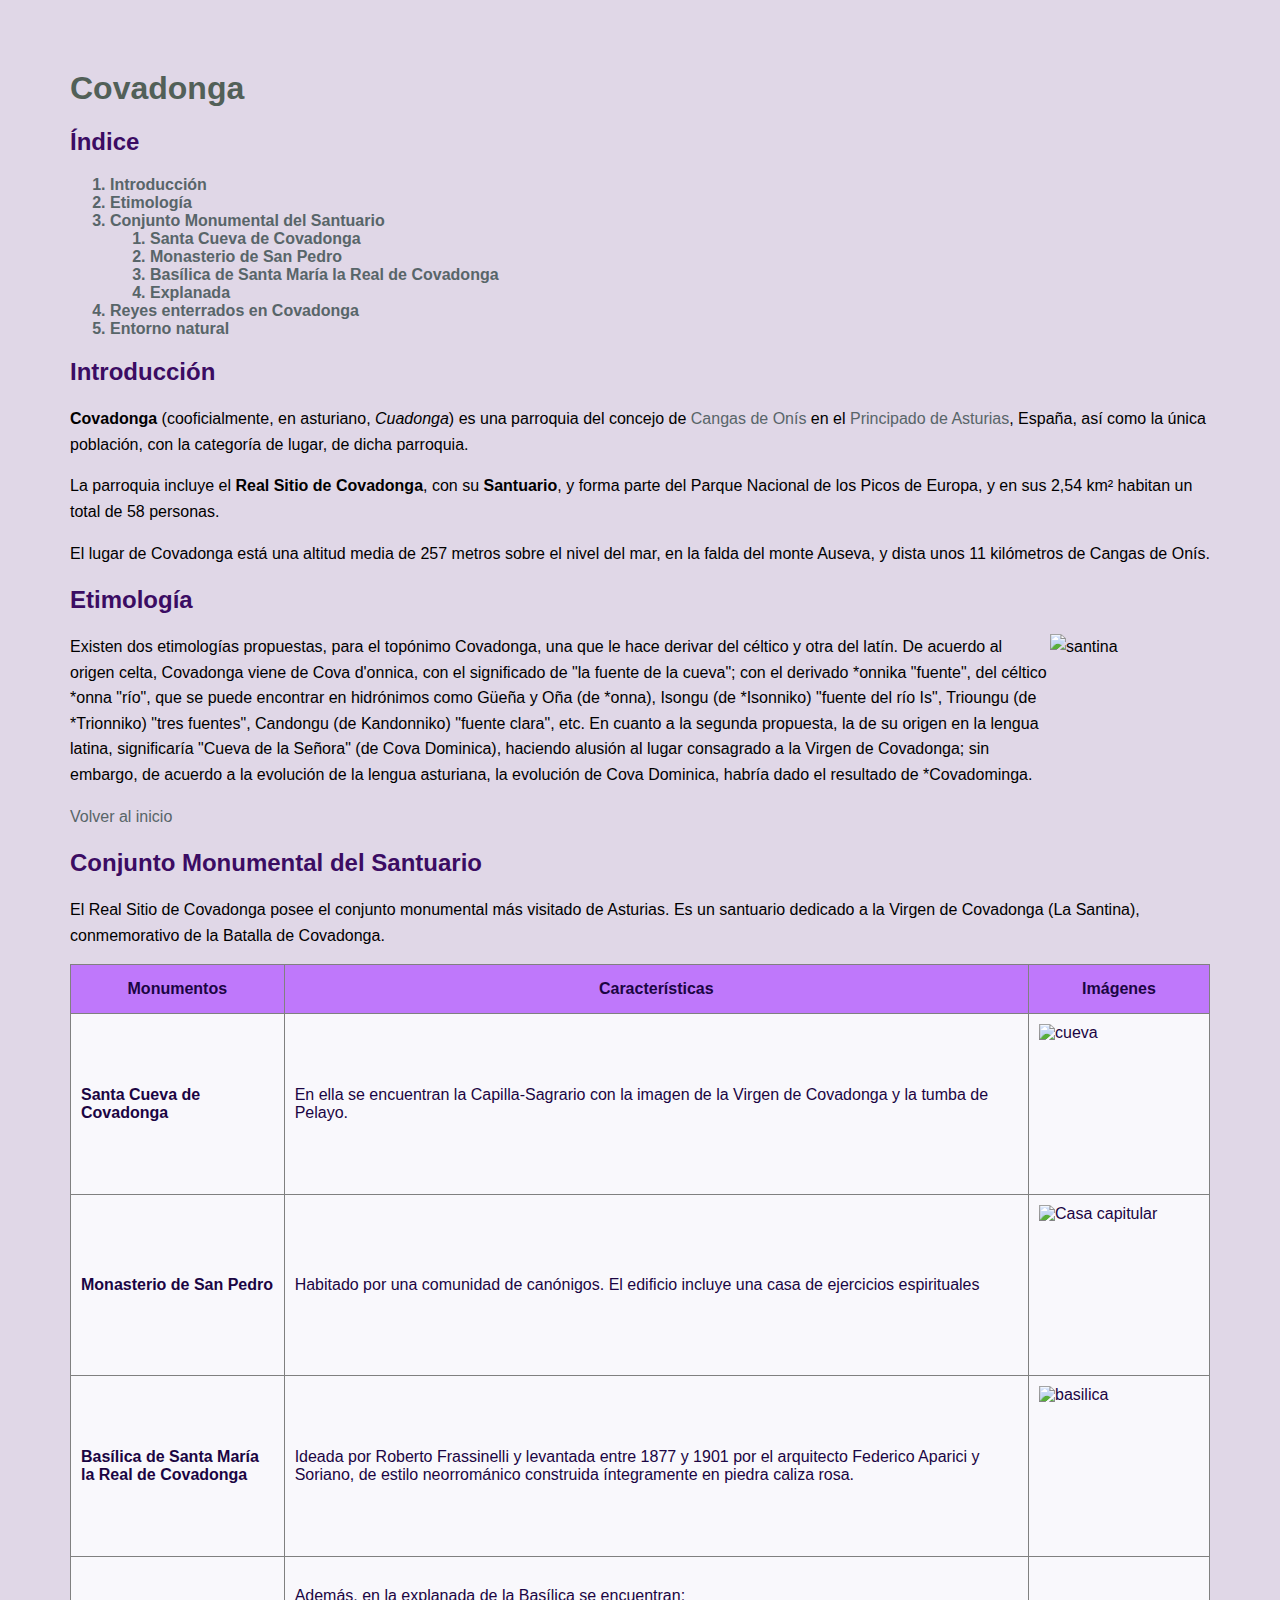
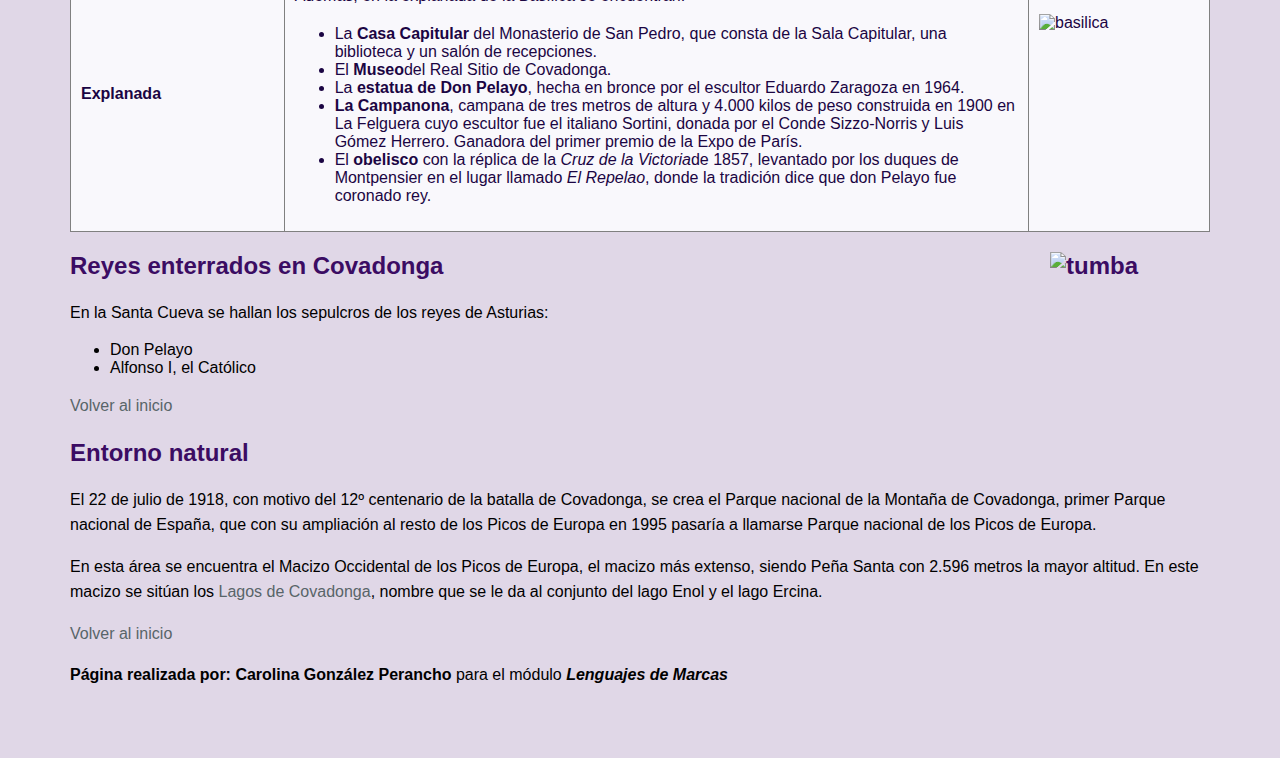
==== commit 25bc60e1: "Update Covadonga.html" ====
--- a/Covadonga.html
+++ b/Covadonga.html
@@ -4,7 +4,7 @@
 <head>
 <title> Covadonga</title>
  <meta http-equiv="content-type" content="text/html; charset=utf-8" />
-<link rel="stylesheet" type="text/css" href="css/estiloCovadonga.css"/> 
+<link rel="stylesheet" type="text/css" href="stylesheets/estiloCovadonga.css"/> 
 </head>
 
 <body>
@@ -119,4 +119,4 @@
 
 <p> <strong>Página realizada por: Carolina González Perancho</strong> para el módulo <strong><em>Lenguajes de Marcas </em></strong> </p>
 </body>
-</html>+</html>
--- a/stylesheets/estiloCovadonga.css
+++ b/stylesheets/estiloCovadonga.css
@@ -0,0 +1,119 @@
+body{
+    font-family: verdana,arial,sans-serif;
+    background-color: #e0d7e7;
+	margin:70px;
+
+
+    
+}
+h1{
+	color:#526058;
+	font-family: verdana,arial,sans-serif;
+	
+}
+h2 {
+	color:#3b0c63;
+	font-family: verdana,arial,sans-serif;
+}
+
+img{
+    
+float:right;
+width:160px;
+height:160px;
+margin-left:20px;
+display: block;
+margin-left: auto;
+margin-right: auto;
+}
+
+
+
+
+p{
+  
+    font-weight:500;
+    line-height: 1.6;
+
+}
+
+a{
+	color:#586569;
+	}
+
+li a{
+    text-decoration: none;
+	font-weight:bold;
+	
+    
+}
+ol li{
+    
+      font-weight:600;
+      color:#586569;
+}
+
+
+
+a:link{
+	text-decoration:none;
+	  color:#586569;
+
+	
+}
+
+a:hover{
+	color:#ffffff;
+}
+
+
+
+a:active {
+		color:#8808f5;
+} 
+
+li:active{
+	color:#8808f5;
+}
+
+
+
+
+ table{
+
+
+border-collapse:collapse;
+ color: #49454c;
+
+
+    
+}
+table,th,td{
+border:1px solid grey;  
+
+}
+
+table,th{
+    background-color:#bf78fb;
+	color:#1b0543;
+	text-align:center;
+	padding:15px;
+}
+
+table,td{
+    background-color:#f9f8fc;
+	text-align:left;
+	padding:10px;
+
+	
+	
+}
+
+span img{
+	width:350px;
+	height: 250px;
+    margin: 20px;
+ 
+	}
+
+
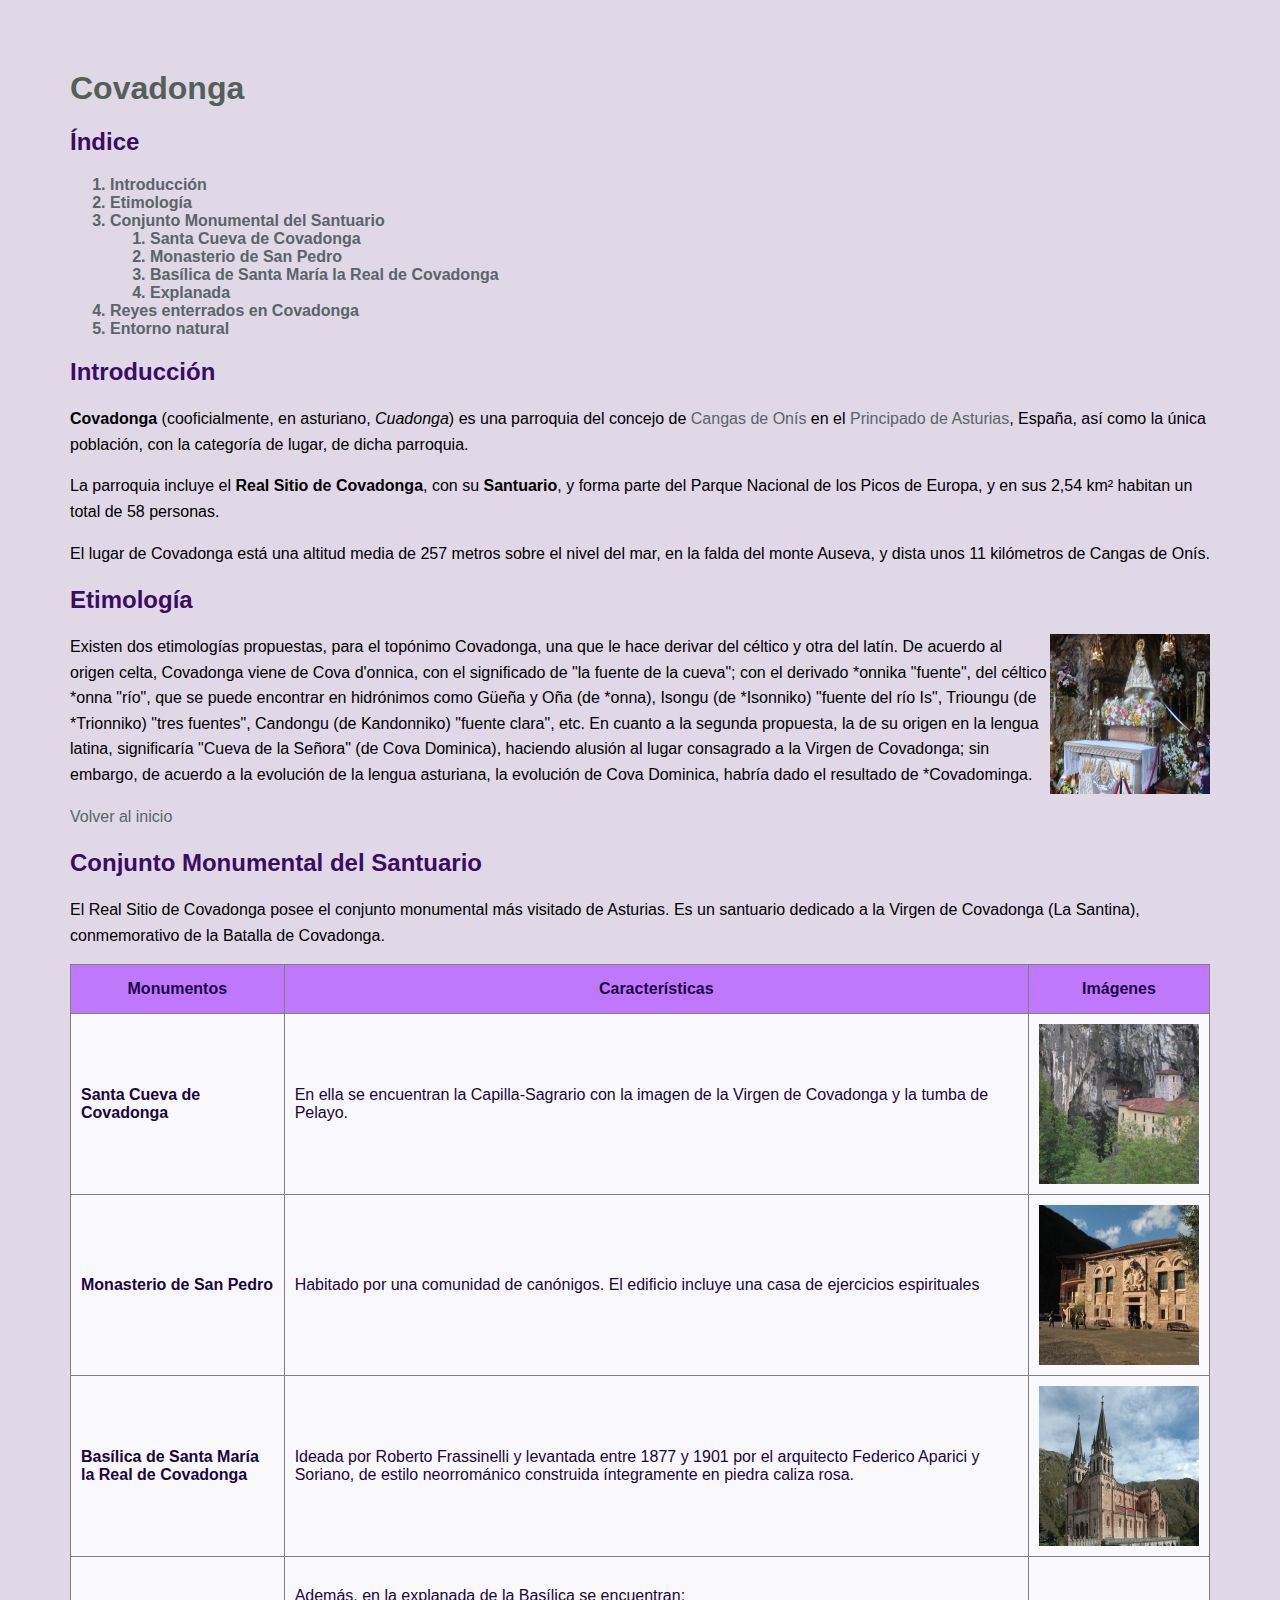
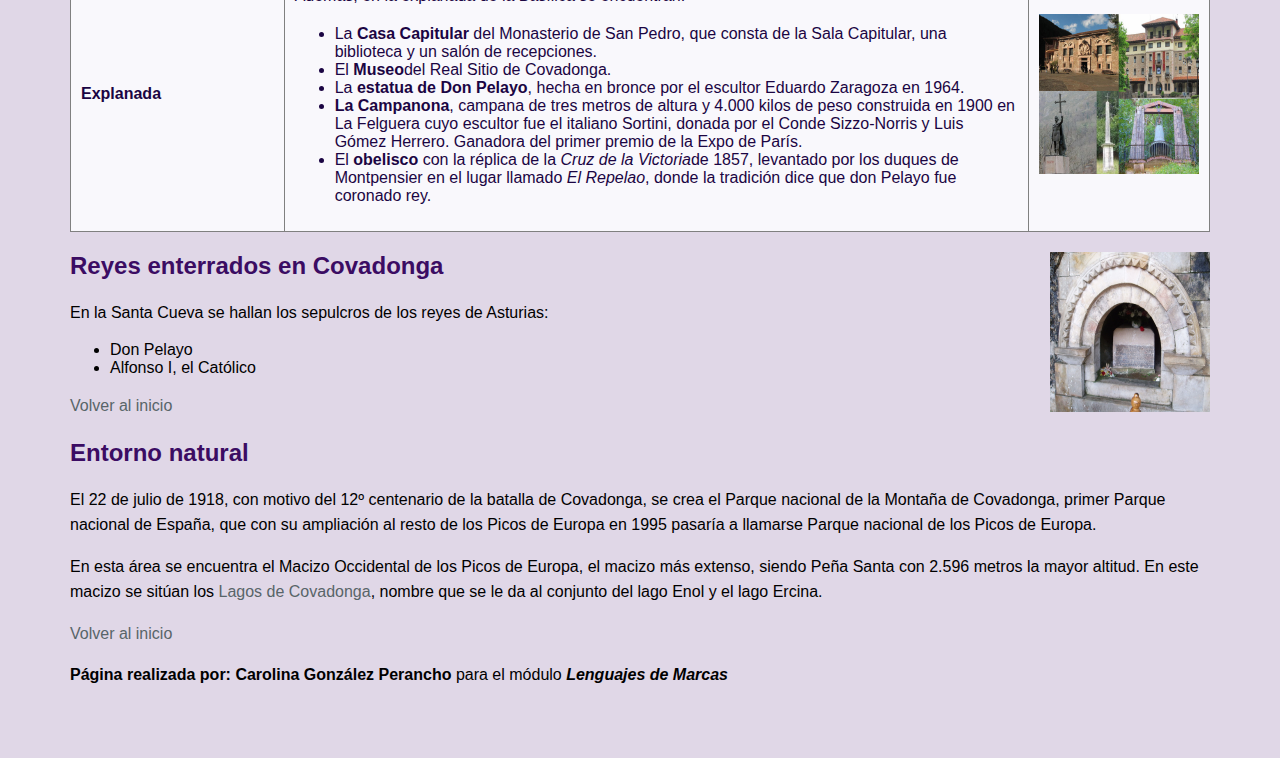
==== commit 363fe511: "Update Covadonga.html" ====
--- a/Covadonga.html
+++ b/Covadonga.html
@@ -43,7 +43,7 @@
 Auseva, y dista unos 11 kilómetros de Cangas de Onís.</p>
 
 <h2 id="etimologia"> Etimología </h2>
-<p><img src="imagenes/santina.jpg" alt="santina"/>Existen dos etimologías propuestas, para el topónimo Covadonga, una que le hace derivar del céltico y otra del latín. De acuerdo al origen celta, Covadonga viene de Cova d'onnica, con el significado 
+<p><img src="images/santina.jpg" alt="santina"/>Existen dos etimologías propuestas, para el topónimo Covadonga, una que le hace derivar del céltico y otra del latín. De acuerdo al origen celta, Covadonga viene de Cova d'onnica, con el significado 
 de "la fuente de la cueva"; con el derivado *onnika "fuente", del céltico *onna "río", que se puede encontrar en hidrónimos como Güeña y Oña (de *onna), Isongu (de *Isonniko) "fuente del río Is", 
 Trioungu (de *Trionniko) "tres fuentes", Candongu (de Kandonniko) "fuente clara", etc. En cuanto a la segunda propuesta, la de su origen en la lengua latina, significaría "Cueva de la Señora" (de Cova Dominica),
 haciendo alusión al lugar consagrado a la Virgen de Covadonga; sin embargo, de acuerdo a la evolución de la lengua asturiana, la evolución de Cova Dominica, habría dado el resultado de *Covadominga.</p>
@@ -63,19 +63,19 @@
 <tr>
 <td id="santacueva"><strong>Santa Cueva de Covadonga</strong></td>
 <td>En ella se encuentran la Capilla-Sagrario con la imagen de la Virgen de Covadonga y la tumba de Pelayo.</td>
-<td><img src="imagenes/cueva.jpg" alt="cueva"/></td>
+<td><img src="images/cueva.jpg" alt="cueva"/></td>
 </tr>
 <tr>
 <td id="monasterio"><strong>Monasterio de San Pedro</strong></td>
 <td> Habitado por una comunidad de canónigos. El edificio incluye una casa de ejercicios espirituales</td>
-<td><img src="imagenes/casa_capitular.jpg" alt="Casa capitular"/></td>
+<td><img src="images/casa_capitular.jpg" alt="Casa capitular"/></td>
 </tr>
 
 <tr>
 <td id="basilica"><strong>Basílica de Santa María la Real de Covadonga</strong></td>
 <td>Ideada por Roberto Frassinelli y levantada entre 1877 y 1901 por el arquitecto Federico Aparici y Soriano, 
 de estilo neorrománico construida íntegramente en piedra caliza rosa.</td>
-<td><img src="imagenes/basilica.jpg" alt="basilica"/></td>
+<td><img src="images/basilica.jpg" alt="basilica"/></td>
 </tr>
 <tr>
 <td id="explanada"><strong>Explanada</strong></td>
@@ -92,13 +92,13 @@
 llamado <em>El Repelao</em>, donde la tradición dice que don Pelayo fue coronado rey.</li>
 </ul>
 </td>
-<td><img src="imagenes/monumentos.jpg" alt="basilica"/></td>
+<td><img src="images/monumentos.jpg" alt="basilica"/></td>
 </tr>
 </table>
 
 
 
-<h2 id="reyes"> Reyes enterrados en Covadonga<img src="imagenes/tumba.jpg" alt="tumba"/></h2>
+<h2 id="reyes"> Reyes enterrados en Covadonga<img src="images/tumba.jpg" alt="tumba"/></h2>
 <p>En la Santa Cueva se hallan los sepulcros de los reyes de Asturias:</p>
 <ul>
  <li> Don Pelayo</li>
